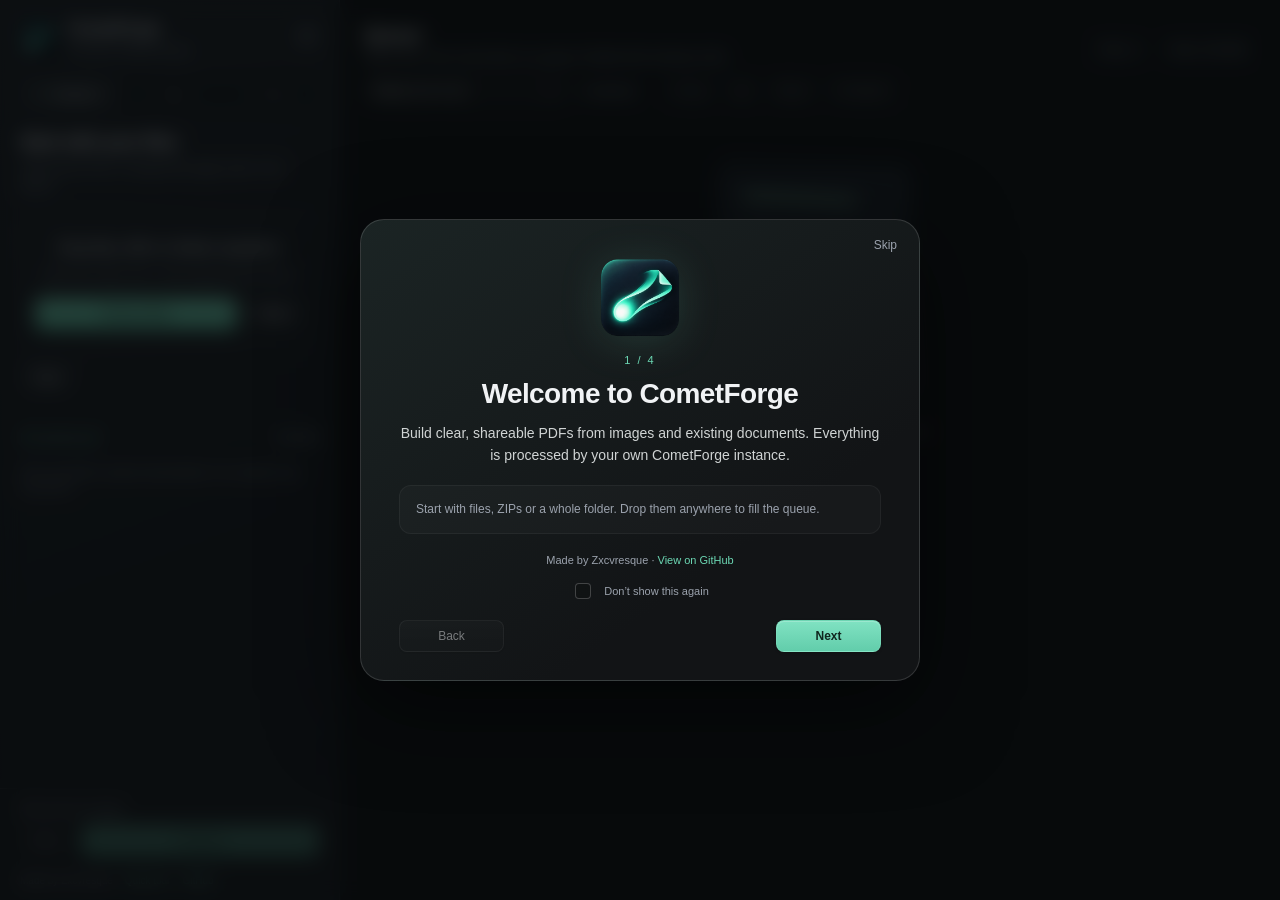
==== static/index.html @ ffb4d66e "Release CometForge 1.1.0 with guided workflow and HD comparison" ====
<!doctype html>
<html lang="en">
<head>
  <meta charset="utf-8" />
  <meta name="viewport" content="width=device-width,initial-scale=1" />
  <title>CometForge</title>
  <link rel="icon" type="image/png" sizes="32x32" href="/static/favicon-32.png?v=20261005-logo" />
  <link rel="shortcut icon" type="image/x-icon" href="/static/favicon.ico?v=20261005-logo" />
  <link rel="apple-touch-icon" href="/static/cometforge-logo.png?v=20261005-logo" />
  <link rel="stylesheet" href="/static/styles.css?v=20261005-guided" />
  <link rel="stylesheet" href="/static/guided-flow.css?v=20261005" />
</head>
<body>
  <div id="app" class="app">
    <aside id="sidebar" class="sidebar" aria-label="Build settings">
      <div class="sidebarTools"><button id="sidebarToggle" class="sidebarToggle" type="button" aria-controls="sidebarContent" aria-expanded="true" title="Collapse settings"><svg viewBox="0 0 24 24" fill="none" aria-hidden="true"><rect x="3" y="4" width="18" height="16" rx="3"/><path d="M9 4v16M6 9v6"/></svg><span class="visuallyHidden">Collapse settings</span></button></div>
      <div id="sidebarContent">
      <div class="brand">
        <img class="brandLogo" src="/static/cometforge-logo.png" alt="" width="42" height="42" />
        <div class="brandTitle">CometForge</div>
        <div class="brandSub">Your files. Refined locally.</div>
      </div>

      <nav id="flowSteps" class="flowSteps" aria-label="Export steps">
        <button type="button" data-step="1" aria-current="step" aria-controls="sourceStep"><span>1</span>Sources</button>
        <button type="button" data-step="2" aria-controls="exportStep"><span>2</span>Export</button>
        <button type="button" data-step="3" aria-controls="reviewStep"><span>3</span>Review</button>
      </nav>
      <div id="flowBody" class="flowBody">
      <section id="sourceStep" class="flowSection" aria-labelledby="sourceTitle">
        <h2 id="sourceTitle" class="flowTitle" tabindex="-1">Start with your files</h2>
        <p class="flowSubtitle">Add sources here. Arrange their page order in the queue.</p>

        <div id="drop" class="drop">
          <div class="dropTitle">Drop files, ZIPs or folders anywhere</div>
          <div class="dropSub">PDF, JPG, PNG, TIFF · ZIPs expand into the queue</div>
          <div class="importActions"><button id="pickBtn" class="btn primary" type="button">Choose files</button><button id="pickFolderBtn" class="btn" type="button">Folder</button></div>
          <input id="fileInput" class="fileInput" type="file" multiple
                 accept=".zip,.pdf,.jpg,.jpeg,.png,.tif,.tiff,application/zip,application/pdf,image/jpeg,image/png,image/tiff" />
          <input id="folderInput" class="fileInput" type="file" webkitdirectory multiple aria-label="Choose a folder" />
        </div>

        <div class="row">
          <button id="clearBtn" class="btn">Clear</button>
        </div>

        <div class="hint" id="hint"></div>
        <div class="sourceSummary"><span id="flowSourceCount">No sources yet</span><span id="flowSourceBytes">0 MB</span></div>
        <p class="fieldHelp">ZIPs and folders expand automatically. Your originals stay untouched.</p>
      </section>

      <section id="exportStep" class="flowSection" aria-labelledby="exportTitle" hidden>
        <h2 id="exportTitle" class="flowTitle" tabindex="-1">Shape your export</h2>
        <p class="flowSubtitle">Choose quality, size and page-based parts.</p>

        <label class="lbl" for="outName">Output name</label>
        <input id="outName" type="text" value="CometForge.pdf" />

        <div class="row2">
          <div>
            <label class="lbl" for="targetMb">Target per PDF <output id="targetMbValue" for="targetMb">20 MB</output></label>
            <input id="targetMb" type="range" value="20" step="0.1" min="1" max="200" aria-describedby="targetMbHelp" />
            <input id="targetMbNumber" class="targetNumber" type="number" value="20" step="0.1" min="1" max="200" aria-label="Target megabytes" />
            <div id="targetMbHelp" class="fieldHelp">Choose a size cap to see a quick estimated range for each output. Actual sizes appear after Forge.</div>
          </div>
          <div>
            <label class="lbl" for="compressMode">Compression</label>
            <select id="compressMode" data-popup-select>
              <option value="off">Off (build only)</option>
              <option value="lossless">Lossless optimize</option>
              <option value="targetfit" selected>Target-fit (quality first)</option>
            </select>
            <div id="compressionNote" class="fieldHelp compressionNote"></div>
          </div>
        </div>

        <div id="advancedOptions" class="exportExtras">
        <label class="chk splitToggle switchRow">
          <input id="splitEnabled" type="checkbox" />
          Split into page-based PDFs
        </label>
        <div id="splitOptions" class="splitOptions">
          <label class="lbl" for="splitCount">Number of PDFs</label>
          <input id="splitCount" type="number" value="5" min="1" max="100" step="1" />
          <div class="fieldHelp">Pages stay in order and are divided as evenly as possible. Target-fit seeks the highest quality below each size cap.</div>
        </div>

        <label class="chk switchRow">
          <input id="linearize" type="checkbox" />
          Fast web view (linearize)
        </label>
        <div class="fieldHelp">Applied after compression. Target-fit checks the final size against your cap.</div>
        </div>
      </section>

      <section id="reviewStep" class="flowSection" aria-labelledby="reviewTitle" hidden>
        <h2 id="reviewTitle" class="flowTitle" tabindex="-1">Ready when you are</h2>
        <p class="flowSubtitle">Review your settings, then let CometForge do the rest.</p>
        <dl id="flowReview" class="flowReview"></dl>
        <div id="estimateDetails" class="sizePreview"><div class="estimateHeading">Output estimates <span id="estimateSummary" class="estimateSummary">Add files</span></div>
          <div class="previewActions"><button id="previewSizeBtn" class="btn small" type="button">Refresh estimates</button></div>
          <div id="sizePreviewStatus" class="fieldHelp" role="status" aria-live="polite">Quick estimates update with your settings. Actual file sizes appear after Forge.</div>
          <div id="sizePreviewList" class="sizePreviewList" aria-label="Estimated output file sizes"></div>
        </div>
      </section>
      </div>

      <div class="flowBottom">
        <div id="flowSummary" class="flowSummary">Add sources to begin</div>
        <div class="flowActions">
          <button id="flowBack" class="btn" type="button" disabled>Back</button>
          <button id="flowNext" class="btn primary" type="button" disabled>Continue</button>
          <button id="forgeBtn" class="btn primary hidden" type="button">Forge</button>
        </div>

        <div id="progressWrap" class="progWrap hidden">
          <div id="partProgress" class="partProgress" role="status" aria-live="polite">Preparing export…</div>
          <div class="progRow">
            <div class="progLabel">Build</div>
            <div class="progTrack"><div id="buildBar" class="progBar build"></div></div>
          </div>
          <div class="progRow">
            <div class="progLabel">Compress</div>
            <div class="progTrack"><div id="compressBar" class="progBar compress"></div></div>
          </div>
        </div>

        <div class="hint" id="status" role="status" aria-live="polite"></div>
      </div>

      <footer class="aboutFooter"><span>Made by Zxcvresque</span><button id="replayTourBtn" class="textButton" type="button">Quick tour</button><a href="https://github.com/zxcvresque/CometForge" target="_blank" rel="noopener noreferrer">GitHub</a></footer>
      </div>
    </aside>

    <main class="main">
      <section id="queueView">
      <div class="topbar">
        <div>
          <div class="topTitle">Queue</div>
          <div class="topSub">Select files, then move them as a group. Double-click removes a file.</div>
        </div>
        <div class="totals">
          <div class="pill">Files: <span id="count">0</span></div>
          <div class="pill">Total: <span id="total">0.00 MB</span></div>
        </div>
      </div>

      <div class="queueActions" aria-label="Queue actions">
        <div class="sortControl"><label class="visuallyHidden" for="queueSort">Sort queue</label><select id="queueSort" data-popup-select aria-label="Sort queue"><option value="name">Name (1–9, A–Z)</option><option value="date-newest">Date modified (newest)</option><option value="date-oldest">Date modified (oldest)</option><option value="manual">Manual order</option></select></div>
        <span id="selectedCount" class="selectedCount" aria-live="polite">0 selected</span>
        <button id="moveTopBtn" class="btn small" type="button" title="Move selected files to top">To top</button>
        <button id="moveUpBtn" class="btn small" type="button" title="Move selected files up">Up</button>
        <button id="moveDownBtn" class="btn small" type="button" title="Move selected files down">Down</button>
        <button id="moveBottomBtn" class="btn small" type="button" title="Move selected files to bottom">To bottom</button>
      </div>
      <div id="list" class="list" aria-label="file list"></div>
      <div id="queueIllustration" class="queueIllustration" aria-hidden="true">
        <div class="quietDocument"><div class="documentLine title"></div><div class="documentLine"></div><div class="documentLine short"></div><div class="documentLine"></div><div class="documentLine short"></div><div class="documentLine"></div><div class="documentLine"></div><div class="documentLine short"></div></div>
        <p>Preview, compare and download after Forge.</p>
      </div>
      </section>

      <section id="resultsView" class="resultsView hidden" aria-labelledby="resultsTitle">
        <div class="topbar">
          <div>
            <div id="resultsTitle" class="topTitle">Output files</div>
            <div id="resultsSub" class="topSub">Select a PDF to preview it here.</div>
          </div>
          <div class="resultActions">
            <div class="viewerModeControl"><label class="visuallyHidden" for="viewerMode">Preview layout</label><select id="viewerMode" data-popup-select><option value="compare">Compare slider</option><option value="output">Output only</option></select></div>
            <button id="downloadAllBtn" class="btn primary small hidden" type="button">Download all</button>
            <button id="closeResultsBtn" class="btn small" type="button">Back to queue</button>
          </div>
        </div>
        <div id="resultsNotice" class="resultNotice" role="status" aria-live="polite"></div>
        <div class="resultsLayout">
          <div id="outputList" class="outputList" aria-label="Generated PDF files"></div>
          <div class="previewPane">
            <div id="previewEmpty" class="previewEmpty">Choose an output PDF to preview.</div>
            <div id="wipeView" class="wipeView hidden">
              <div class="wipeToolbar">
                <button id="comparePrev" class="btn small" type="button" aria-label="Previous comparison page">Previous</button>
                <span id="comparePage" class="comparePage">Page 1</span>
                <button id="compareNext" class="btn small" type="button" aria-label="Next comparison page">Next</button>
                <button id="compareZoomOut" class="btn small" type="button" aria-label="Zoom out">−</button>
                <button id="compareZoomIn" class="btn small" type="button" aria-label="Zoom in">+</button>
                <button id="compareFit" class="btn small" type="button">Fit</button>
                <div class="compareResolutionControl"><label class="visuallyHidden" for="compareResolution">Comparison resolution</label><select id="compareResolution" data-popup-select><option value="hd">HD (adaptive)</option><option value="standard">Standard (144 DPI)</option></select></div>
                <span id="compareSizes" class="compareSizes"></span>
              </div>
              <div id="compareStatus" class="compareStatus" role="status" aria-live="polite"></div>
              <div id="wipeStage" class="wipeStage">
                <div id="wipeCanvas" class="wipeCanvas">
                  <img id="wipeBefore" class="wipeImage" alt="Original page before compression" draggable="false" />
                  <img id="wipeAfter" class="wipeImage wipeAfter" alt="Same page after compression" draggable="false" />
                  <span class="wipeLabel wipeLabelBefore">Before</span><span class="wipeLabel wipeLabelAfter">After</span>
                  <div id="wipeHandle" class="wipeHandle" role="slider" tabindex="0" aria-label="Before and after comparison divider" aria-valuemin="0" aria-valuemax="100" aria-valuenow="50"><span aria-hidden="true">Ⅱ</span></div>
                </div>
              </div>
            </div>
            <div id="previewPair" class="previewPair hidden">
              <div id="beforePane" class="pdfViewPane">
                <div class="pdfViewLabel"><span>Before · same pages</span><span id="beforeSize"></span></div>
                <iframe id="beforeFrame" class="previewFrame" title="Original PDF pages before compression"></iframe>
              </div>
              <div class="pdfViewPane">
                <div class="pdfViewLabel"><span id="afterLabel">After · output</span><span id="afterSize"></span></div>
                <iframe id="previewFrame" class="previewFrame" title="Selected PDF output after compression"></iframe>
              </div>
            </div>
          </div>
        </div>
      </section>
    </main>
  </div>
  <div id="globalDropNotice" class="globalDropNotice hidden" aria-hidden="true"><span>Drop to add PDFs, images, ZIPs or folders</span></div>
  <div id="tourOverlay" class="tourOverlay hidden">
    <section id="tourDialog" class="tourDialog" role="dialog" aria-modal="true" aria-labelledby="tourTitle" aria-describedby="tourDescription" tabindex="-1">
      <button id="tourSkip" class="tourSkip textButton" type="button">Skip</button>
      <img class="tourLogo" src="/static/cometforge-logo.png" alt="" width="88" height="88" />
      <div id="tourStep" class="tourStep">1 / 4</div>
      <h1 id="tourTitle">Welcome to CometForge</h1>
      <p id="tourDescription"></p>
      <div id="tourTip" class="tourTip"></div>
      <div class="tourCredit">Made by Zxcvresque · <a href="https://github.com/zxcvresque/CometForge" target="_blank" rel="noopener noreferrer">View on GitHub</a></div>
      <label class="chk tourRemember"><input id="tourDontShow" type="checkbox" /> Don’t show this again</label>
      <div class="tourActions"><button id="tourBack" class="btn" type="button">Back</button><button id="tourNext" class="btn primary" type="button">Next</button></div>
    </section>
  </div>

  <script src="/static/app.js?v=20261005-guided"></script>
  <script src="/static/import.js"></script>
  <script src="/static/comparison.js?v=20261005-hd"></script>
  <script src="/static/size-preview.js?v=20261005-guided"></script>
  <script src="/static/guided-flow.js?v=20261005"></script>
  <script src="/static/celebration.js?v=20261005"></script>
  <script src="/static/tour.js?v=20261005-guided"></script>
</body>
</html>
---- static/styles.css ----
:root{
  --bg:#0D0D0D;
  --panel:#111111;
  --panel2:#141414;
  --card:#121212;
  --border:#222222;
  --border2:#2b2b2b;
  --text:#f2f2f2;
  --muted:#b8b8b8;

  --a:#6CD8B4; /* primary */
  --b:#ADD888;
  --c:#768AD8;
  --d:#CE79D9;
}

*{box-sizing:border-box}
body{
  margin:0;
  font-family: ui-sans-serif, system-ui, -apple-system, Segoe UI, Roboto, Arial;
  background: var(--bg);
  color: var(--text);
}

.app{
  display:grid;
  grid-template-columns: 360px 1fr;
  min-height:100vh;
}

.sidebar{
  padding:16px;
  border-right:1px solid var(--border);
  background: var(--panel);
  overflow:auto;
  position:sticky;
  top:0;
  height:100vh;
}
.sidebarTools{display:flex; justify-content:flex-end; margin-bottom:8px}
.sidebarToggle{display:grid; place-items:center; width:32px; height:32px; padding:6px; border:1px solid transparent; border-radius:8px; color:var(--muted); background:transparent; cursor:pointer}
.sidebarToggle:hover{background:#262626; color:var(--text)}
.sidebarToggle svg{width:20px; height:20px; stroke:currentColor; stroke-width:1.6}
.app.sidebarCollapsed{grid-template-columns:56px minmax(0,1fr)}
.sidebarCollapsed .sidebar{padding:12px}
.sidebarCollapsed .sidebarTools{justify-content:center}
.visuallyHidden{position:absolute; width:1px; height:1px; padding:0; margin:-1px; overflow:hidden; clip:rect(0,0,0,0); white-space:nowrap; border:0}
button,input{font:inherit}
button:focus-visible,input:focus-visible{outline:2px solid var(--c); outline-offset:2px}
.popupSelect{min-width:0; width:100%}
.popupTrigger{display:flex; align-items:center; justify-content:space-between; gap:8px; width:100%; min-height:38px; padding:10px; border:1px solid var(--border2); border-radius:12px; background:#0f0f0f; color:var(--text); text-align:left; font-size:13px; cursor:pointer}
.popupTrigger:hover{border-color:#484848}
.popupValue{overflow:hidden; text-overflow:ellipsis; white-space:nowrap}
.popupChevron{flex-shrink:0; font-size:18px; line-height:12px; color:var(--muted)}
.popupMenu{position:fixed; z-index:1000; display:flex; flex-direction:column; gap:3px; padding:6px; border:1px solid rgba(255,255,255,.18); border-radius:13px; background:rgba(42,42,44,.94); -webkit-backdrop-filter:blur(24px) saturate(160%); backdrop-filter:blur(24px) saturate(160%); box-shadow:0 12px 34px rgba(0,0,0,.42),inset 0 1px 0 rgba(255,255,255,.06); max-height:calc(100vh - 16px); overflow:auto}
.popupOption{display:flex; align-items:center; gap:8px; width:100%; min-height:34px; padding:6px 13px 6px 8px; border:0; border-radius:7px; background:transparent; color:#f5f5f5; text-align:left; white-space:nowrap; font-size:13px; cursor:pointer; transition:background 100ms ease}
.popupOption[aria-selected="true"]{background:#087fff; color:#fff; font-weight:600}
.popupOption:hover:not([aria-selected="true"]),.popupOption:focus:not([aria-selected="true"]){background:rgba(255,255,255,.1); color:#fff; outline:none}
.popupOption:focus-visible{outline:1px solid rgba(255,255,255,.38); outline-offset:-2px}
.popupCheck{width:16px; flex-shrink:0; opacity:0; font-size:16px; font-weight:600}
.popupOption[aria-selected="true"] .popupCheck{opacity:1}
.sortControl{width:205px; margin-right:4px}
.sortControl .popupTrigger{min-height:30px; padding:6px 9px; font-size:12px; border-radius:9px}
.sizePreview{margin-top:14px; padding-top:12px; border-top:1px solid var(--border2)}
.previewActions{display:flex; gap:8px; flex-wrap:wrap}
.sizePreviewList{display:grid; gap:6px; margin-top:8px}
.sizePreviewItem{display:grid; grid-template-columns:minmax(0,1fr) auto; gap:3px 10px; font-size:11px; line-height:1.4; padding:7px 8px; border-radius:7px; background:#0f0f0f}
.sizePreviewItem span:first-child{min-width:0; overflow:hidden; text-overflow:ellipsis; white-space:nowrap}
.sizePreviewItem span:nth-child(2){white-space:nowrap; color:var(--a)}
.sizePreviewItem small{grid-column:1 / -1; color:var(--muted); font-size:10px}
@media(prefers-reduced-motion:reduce){.progBar{transition:none}.progBar.active{animation:none}}

.brand{margin-bottom:16px; display:grid; grid-template-columns:42px minmax(0,1fr); column-gap:10px; align-items:center}
.brandLogo{width:42px; height:42px; object-fit:contain; grid-row:1 / 3}
.brandTitle{font-weight:900; font-size:18px; letter-spacing:0.2px}
.brandSub{color:var(--muted); font-size:12px; margin-top:4px}

.panel{
  background: var(--panel2);
  border:1px solid var(--border);
  border-radius:14px;
  padding:12px;
  margin-bottom:12px;
}

.panelTitle{
  font-weight:900;
  font-size:13px;
  margin-bottom:10px;
  color: var(--text);
}

.lbl{
  display:block;
  font-size:12px;
  color: var(--muted);
  margin:10px 0 6px;
}

.muted{ color: var(--muted); font-size: 11px; margin-left: 6px; }

.chk{
  display:flex;
  gap:10px;
  align-items:center;
  font-size:13px;
  margin-top:10px;
  user-select:none;
  color: var(--text);
}
.chk input{accent-color: var(--a);}

input[type="text"], input[type="number"], select{
  width:100%;
  padding:10px 10px;
  border-radius:12px;
  border:1px solid var(--border2);
  background: #0f0f0f;
  color: var(--text);
  outline:none;
}
input[type="range"]{
  width:100%;
  accent-color:var(--a);
  margin:8px 0 4px;
}
.targetNumber{ margin-top:4px; }
.fieldHelp{ color:var(--muted); font-size:11px; line-height:1.35; margin-top:5px; }
.lbl output{ float:right; color:var(--a); font-weight:800; }
.splitToggle{ margin-top:14px; }
.splitOptions{ margin-top:0; }
.splitOptions.disabled{ opacity:.48; }
.fileInput{ position:absolute; left:-9999px; width:1px; height:1px; opacity:0; }

.row{display:flex; gap:10px; margin-top:10px}
.row2{display:grid; grid-template-columns:minmax(0,1fr); gap:2px}

.btn{
  padding:10px 12px;
  border-radius:12px;
  border:1px solid var(--border2);
  background:#0f0f0f;
  color:var(--text);
  cursor:pointer;
}
.btn:hover{border-color: #3a3a3a}
.btn.primary{
  background: var(--a);
  border-color: rgba(0,0,0,0.25);
  color:#0b0b0b;
  font-weight:900;
}
.btn.primary:hover{filter: brightness(1.03)}
.btn.wide{width:100%; margin-top:12px}
.btn.small{ padding:7px 9px; font-size:12px; }
.btn:disabled{ opacity:.45; cursor:not-allowed; }

.hint{color:var(--muted); font-size:12px; margin-top:8px; line-height:1.35}

.drop{
  border: 1px dashed rgba(255,255,255,0.16);
  background: #0f0f0f;
  border-radius: 14px;
  padding: 12px;
  display: grid;
  gap: 8px;
}
.drop.dragover{
  border-color: rgba(108,216,180,0.75);
  box-shadow: 0 0 0 1px rgba(108,216,180,0.25) inset;
}
.dropTitle{ font-weight: 900; font-size: 13px; }
.dropSub{ color: var(--muted); font-size: 12px; }

.main{padding:16px; min-width:0}

.topbar{
  display:flex;
  justify-content:space-between;
  align-items:flex-end;
  margin-bottom:12px;
  gap:12px;
}
.topTitle{font-weight:900; font-size:16px}
.topSub{color:var(--muted); font-size:12px; margin-top:4px}

.totals{
  display:flex;
  gap:8px;
  flex-wrap:wrap;
  justify-content:flex-end;
}
.pill{
  font-size:12px;
  font-weight:800;
  padding:6px 10px;
  border-radius:999px;
  border: 1px solid rgba(118,138,216,0.35);
  color: var(--c);
}

.list{
  display:grid;
  gap:10px;
}
.queueActions{
  display:flex;
  align-items:center;
  gap:8px;
  flex-wrap:wrap;
  margin:0 0 10px;
}
.selectedCount{ color:var(--muted); font-size:12px; min-width:74px; }
.resultActions{ display:flex; gap:8px; flex-wrap:wrap; }
.viewerModeControl{width:160px}
.viewerModeControl .popupTrigger{min-height:30px; padding:6px 9px; font-size:12px; border-radius:9px}
.resultNotice{ color:var(--muted); font-size:13px; line-height:1.45; margin:0 0 12px; }
.resultNotice.warn{ color:#f1c76d; }
.resultsLayout{ display:grid; grid-template-columns:minmax(190px, 240px) minmax(0, 1fr); gap:12px; min-height:64vh; }
.outputList{ display:grid; align-content:start; gap:8px; max-height:72vh; overflow:auto; padding-right:3px; }
.outputFile{
  width:100%; display:grid; grid-template-columns:1fr auto; gap:8px; align-items:center;
  padding:10px; border:1px solid var(--border2); border-radius:12px;
  background:var(--card); color:var(--text); cursor:pointer;
}
.outputFile:hover,.outputFile.selected{ border-color:rgba(108,216,180,.7); }
.outputFile.selected{ box-shadow:0 0 0 1px rgba(108,216,180,.16) inset; }
.outputOpen{ min-width:0; text-align:left; border:0; padding:0; background:transparent; color:inherit; cursor:pointer; }
.outputOpen:focus-visible{ outline:2px solid var(--c); outline-offset:3px; border-radius:4px; }
.outputFileName{ font-weight:800; font-size:13px; overflow:hidden; text-overflow:ellipsis; white-space:nowrap; }
.outputFileSize{ color:var(--muted); font-size:12px; margin-top:3px; }
.outputDownload{ white-space:nowrap; }
.previewPane{ min-height:480px; border:1px solid var(--border2); border-radius:14px; background:#0a0a0a; overflow:hidden; }
.previewPair{display:grid; grid-template-columns:minmax(0,1fr) minmax(0,1fr); min-height:70vh; height:100%}
.previewPair.outputOnly{grid-template-columns:minmax(0,1fr)}
.pdfViewPane{min-width:0; display:flex; flex-direction:column}
.pdfViewPane + .pdfViewPane{border-left:1px solid var(--border2)}
.previewPair.outputOnly .pdfViewPane{border-left:0}
.pdfViewLabel{display:flex; justify-content:space-between; gap:8px; align-items:center; padding:10px 12px; font-size:12px; color:var(--muted); border-bottom:1px solid var(--border2); min-height:40px}
.pdfViewLabel span:last-child{color:var(--a); white-space:nowrap}
.previewFrame{ display:block; width:100%; height:100%; min-height:480px; border:0; background:#fff; }
.pdfViewPane .previewFrame{flex:1}
.partProgress{font-size:12px; color:var(--a); line-height:1.4; margin-bottom:2px}
.wipeToolbar{display:flex; gap:7px; align-items:center; flex-wrap:wrap; padding:10px; border-bottom:1px solid var(--border2)}
.comparePage{font-size:12px; color:var(--text); min-width:86px; text-align:center}
.compareSizes{font-size:11px; color:var(--a); margin-left:auto}
.compareStatus{padding:8px 12px; color:var(--muted); font-size:11px; line-height:1.4}
.wipeStage{height:65vh; min-height:420px; overflow:auto; background:#28282a; padding:12px}
.wipeCanvas{position:relative; margin:0 auto; width:100%; user-select:none; background:white}
.wipeImage{display:block; width:100%; height:auto; pointer-events:none}
.wipeAfter{position:absolute; inset:0; width:100%; height:100%; clip-path:inset(0 0 0 50%)}
.wipeHandle{position:absolute; z-index:3; top:0; bottom:0; left:50%; width:34px; transform:translateX(-50%); cursor:ew-resize; touch-action:none; outline:none}
.wipeHandle:before{content:""; display:block; position:absolute; top:0; bottom:0; left:16px; width:2px; background:var(--a); box-shadow:0 0 3px rgba(0,0,0,.65)}
.wipeHandle span{position:absolute; top:45%; left:0; width:34px; height:34px; display:grid; place-items:center; border-radius:50%; background:var(--a); color:#111; font-size:20px; box-shadow:0 1px 8px #0007}
.wipeHandle:focus-visible span{outline:2px solid var(--c); outline-offset:3px}
.wipeLabel{position:absolute; top:10px; z-index:2; padding:5px 8px; border-radius:6px; background:#141414c9; color:#fff; font-size:11px; pointer-events:none}
.wipeLabelBefore{left:10px}.wipeLabelAfter{right:10px}
.previewEmpty{ min-height:480px; display:grid; place-items:center; padding:22px; text-align:center; color:var(--muted); font-size:13px; }

.item{
  display:grid;
  grid-template-columns: 18px 24px 44px 1fr auto;
  gap:10px;
  align-items:center;
  padding:10px;
  border-radius:14px;
  border: 1px solid var(--border2);
  background: var(--card);
}
.item.dragging{ opacity: 0.65; border-color: rgba(108,216,180,0.75); }
.item.selected{ border-color:rgba(108,216,180,.6); box-shadow:0 0 0 1px rgba(108,216,180,.12) inset; }
.item.dropBefore{ box-shadow:0 -3px 0 var(--a); }
.item.dropAfter{ box-shadow:0 3px 0 var(--a); }
.item:focus-visible{ outline:2px solid var(--c); outline-offset:2px; }
.selectItem{ width:16px; height:16px; margin:0; accent-color:var(--a); cursor:pointer; }
.handle{
  width: 24px;
  height: 24px;
  border-radius: 10px;
  border: 1px solid rgba(255,255,255,0.12);
  display:grid;
  place-items:center;
  color: rgba(255,255,255,0.55);
  cursor:grab;
  user-select:none;
}
.thumb{
  width:44px; height:44px;
  border-radius: 12px;
  border: 1px solid rgba(255,255,255,0.08);
  background: #0b0b0b;
  object-fit: cover;
}
.meta{
  overflow:hidden;
}
.name{
  font-weight:900;
  font-size:13px;
  white-space:nowrap;
  overflow:hidden;
  text-overflow:ellipsis;
}
.sub{
  margin-top:2px;
  font-size:12px;
  color: var(--muted);
  display:flex;
  gap:10px;
  flex-wrap:wrap;
}
.badge{
  font-size:11px;
  font-weight:900;
  padding:2px 8px;
  border-radius:999px;
  border:1px solid rgba(108,216,180,0.35);
  color: var(--a);
}
.badge.pdf{
  border-color: rgba(206,121,217,0.55);
  color: var(--d);
}
.remove{
  border: 1px solid rgba(206,121,217,0.55);
  color: var(--d);
  background: transparent;
  border-radius: 12px;
  padding: 8px 10px;
  font-weight: 900;
  cursor:pointer;
}
.remove:hover{ border-color: rgba(206,121,217,0.95); }

.hidden { display: none !important; }

.progWrap{
  margin-top: 10px;
  display: grid;
  gap: 8px;
}
.progRow{
  display: grid;
  grid-template-columns: 64px 1fr;
  align-items: center;
  gap: 10px;
}
.progLabel{
  font-size: 11px;
  opacity: 0.8;
  letter-spacing: 0.2px;
}
.progTrack{
  height: 4px;
  border-radius: 999px;
  overflow: hidden;
  background: rgba(255,255,255,0.06);
}
.progBar{
  height: 100%;
  width: 0%;
  border-radius: 999px;
  transition: width 180ms ease;
  background-size: 200% 100%;
}
.progBar.build{
  background-image: linear-gradient(90deg, #6CD8B4, #ADD888, #6CD8B4);
}
.progBar.compress{
  background-image: linear-gradient(90deg, #768AD8, #CE79D9, #768AD8);
}
.progBar.active{
  animation: cometShimmer 0.9s linear infinite;
}
@keyframes cometShimmer{
  0%   { background-position: 0% 50%; }
  100% { background-position: 200% 50%; }
}

.foot ul{ margin: 8px 0 0 18px; padding: 0; }
.foot li{ margin: 6px 0; }

.tinyNote{ color: var(--muted); font-size: 12px; line-height: 1.45; }

/* Compact settings leave the queue and comparison room to breathe. */
.sidebar{padding:12px}
.sidebarTools{position:absolute; top:10px; right:10px; margin:0}
.brand{padding-right:30px; margin:2px 0 12px}
.brandSub{font-size:10px; line-height:1.3}
.panel{padding:10px; margin-bottom:8px}
.panelTitle{margin-bottom:7px}
.lbl{margin:7px 0 4px}
.sidebar input[type="text"],.sidebar input[type="number"]{padding:7px 9px; font-size:13px; border-radius:9px}
.sidebar .popupTrigger{padding:7px 9px; min-height:34px; border-radius:9px}
.sidebar .btn{padding:8px 10px; font-size:12px}
.sidebar .btn.small{padding:6px 8px; font-size:11px}
.sidebar .btn.wide{margin-top:9px}
.drop{padding:10px; gap:6px}
.dropTitle{font-size:12px}.dropSub{font-size:10px; line-height:1.4}
.importActions{display:flex; gap:7px}.importActions #pickBtn{flex:1}
.row{margin-top:7px}.hint:empty{display:none}
.fieldHelp{font-size:10px; margin-top:4px}
.compressionNote{line-height:1.4}
.compactDetails{margin-top:10px; border-top:1px solid var(--border2); padding-top:8px}
.compactDetails summary{cursor:pointer; font-size:12px; color:var(--text); line-height:1.4; user-select:none}
.compactDetails summary:focus-visible{outline:2px solid var(--c); outline-offset:3px; border-radius:4px}
.compactDetails[open] summary{margin-bottom:8px}
.sizePreview{margin-top:9px; padding-top:8px}
.estimateSummary{font-size:10px; color:var(--a); float:right}
.sidebar .chk{font-size:12px; margin-top:8px; line-height:1.4}
.aboutFooter{display:flex; gap:10px; align-items:center; flex-wrap:wrap; padding:8px 3px; font-size:10px; color:var(--muted)}
.aboutFooter a,.tourCredit a{color:var(--a); text-decoration:none}
.aboutFooter a:hover,.tourCredit a:hover{text-decoration:underline}
.textButton{padding:0; border:0; background:transparent; color:var(--a); font:inherit; cursor:pointer}
.textButton:hover{text-decoration:underline}
.globalDropNotice{position:fixed; inset:12px; z-index:1500; border:2px dashed var(--a); border-radius:18px; background:#0d1916ba; display:grid; place-items:center; pointer-events:none}
.globalDropNotice span{padding:16px 22px; background:#12211c; border:1px solid var(--a); border-radius:12px; font-size:18px; font-weight:700; color:var(--a); text-align:center}
.globalDragging iframe{pointer-events:none}
.tourOpen{overflow:hidden}
.tourOverlay{position:fixed; inset:0; z-index:2000; display:grid; place-items:center; padding:20px; background:#050809b8; -webkit-backdrop-filter:blur(10px); backdrop-filter:blur(10px)}
.tourDialog{position:relative; width:min(100%,560px); max-height:calc(100vh - 40px); overflow:auto; padding:34px 38px 28px; text-align:center; border:1px solid #ffffff24; border-radius:24px; background:linear-gradient(145deg,#1b2424,#121416 70%); box-shadow:0 25px 90px #0009}
.tourDialog:focus{outline:none}
.tourSkip{position:absolute; top:18px; right:22px; color:var(--muted); font-size:12px}
.tourLogo{display:block; margin:0 auto 10px; width:88px; height:88px; object-fit:contain; filter:drop-shadow(0 5px 20px #6cd8b426)}
.tourStep{font-size:11px; color:var(--a); letter-spacing:2px; margin:12px 0}
.tourDialog h1{font-size:28px; font-weight:750; margin:0 0 12px; letter-spacing:-.6px}
.tourDialog p{font-size:14px; color:#d0d4d4; line-height:1.6; margin:0 0 18px}
.tourTip{font-size:12px; line-height:1.6; padding:14px 16px; background:#ffffff06; border:1px solid #ffffff0c; border-radius:12px; color:var(--muted); text-align:left}
.tourCredit{font-size:11px; color:var(--muted); margin:20px 0 14px}
.tourRemember{justify-content:center; font-size:11px; color:var(--muted); margin-bottom:18px}
.tourActions{display:flex; justify-content:space-between; gap:12px}
.tourActions .btn{min-width:105px}

@media (max-width: 760px){
  .app{ grid-template-columns:1fr; }
  .sidebar{ border-right:0; border-bottom:1px solid var(--border); }
  .sidebar{position:relative; height:auto}
  .app.sidebarCollapsed{grid-template-columns:48px minmax(0,1fr)}
  .sidebarCollapsed .sidebar{padding:8px; border-right:1px solid var(--border); border-bottom:0}
  .main{ padding:12px; }
  .topbar{ align-items:flex-start; flex-direction:column; }
  .totals{ justify-content:flex-start; }
  .resultsLayout{ grid-template-columns:1fr; min-height:0; }
  .outputList{ max-height:250px; }
  .previewPane,.previewFrame,.previewEmpty{ min-height:55vh; }
  .previewPair{grid-template-columns:minmax(0,1fr)}
  .pdfViewPane + .pdfViewPane{border-left:0; border-top:1px solid var(--border2)}
  .sidebarCollapsed .sidebar{height:100vh; position:sticky}
  .tourDialog{padding:30px 22px 22px}.tourDialog h1{font-size:24px}
}
---- static/guided-flow.css ----
/* Consistent macOS-inspired controls, independent of the host platform. */
:root{color-scheme:dark;--bg:#111315;--panel:#1b1e22;--panel2:#22252a;--card:#1a1d21;--border:#ffffff0c;--border2:#ffffff18;--muted:#9ba2ad;--text:#f1f3f5}
body{font-family:-apple-system,BlinkMacSystemFont,"SF Pro Text","Segoe UI",sans-serif;font-size:13px;-webkit-font-smoothing:antialiased}
[hidden]{display:none!important}
*{scrollbar-width:thin;scrollbar-color:#ffffff35 transparent}
::-webkit-scrollbar{width:9px;height:9px}::-webkit-scrollbar-track{background:transparent}::-webkit-scrollbar-thumb{background:#ffffff30;border:2px solid transparent;background-clip:padding-box;border-radius:12px}::-webkit-scrollbar-thumb:hover{background-color:#ffffff55}
.app{grid-template-columns:340px minmax(0,1fr)}
.sidebar{padding:0;overflow:hidden;background:linear-gradient(160deg,#21252a,#181b1f);height:100dvh}
#sidebarContent{height:100%;min-height:0;display:flex;flex-direction:column}
.sidebarTools{top:19px;right:16px;z-index:2}
.brand{margin:0;padding:20px 50px 18px 20px;flex-shrink:0;grid-template-columns:38px minmax(0,1fr)}
.brandLogo{width:38px;height:38px}.brandTitle{font-size:16px;font-weight:650;letter-spacing:-.3px}.brandSub{font-size:11px;font-weight:400;white-space:nowrap}
.flowSteps{display:flex;gap:3px;padding:3px;margin:0 18px 14px;border:1px solid #ffffff12;border-radius:10px;background:#0002;flex-shrink:0}
.flowSteps button{display:flex;align-items:center;justify-content:center;gap:6px;flex:1;border:0;background:transparent;color:var(--muted);font:inherit;font-size:11px;padding:8px 5px;border-radius:7px;cursor:pointer}
.flowSteps button span{font-variant-numeric:tabular-nums;opacity:.65}
.flowSteps button[aria-current=step]{background:#ffffff12;color:var(--text);box-shadow:0 1px 3px #0003}
.flowSteps button[aria-current=step] span{color:var(--a);opacity:1}
.flowSteps button:disabled{cursor:default;opacity:.45}
.flowBody{overflow:auto;flex:1;min-height:0;overscroll-behavior:contain;padding:0 20px 18px}
.flowTitle{font-size:18px;font-weight:600;letter-spacing:-.45px;margin:6px 0 6px;outline:none}
.flowSubtitle{font-size:12px;color:var(--muted);line-height:1.5;margin:0 0 18px}
.flowSection .lbl{font-size:11px;margin:14px 0 7px}
.flowSection .fieldHelp{font-size:11px;line-height:1.5;margin-top:7px}
.flowSection .drop{padding:24px 14px;text-align:center;background:#ffffff03;border-radius:13px;gap:10px}
.dropTitle{font-size:13px;font-weight:600;line-height:1.5}.dropSub{font-size:11px}
.importActions{margin-top:5px}.sourceSummary{display:flex;justify-content:space-between;gap:10px;margin-top:24px;padding:12px 0;border-top:1px solid var(--border2);color:var(--muted);font-size:12px}
.sourceSummary span:first-child{color:var(--a)}
.flowBottom{flex-shrink:0;padding:14px 20px 8px;border-top:1px solid var(--border2);background:#1b1e22}
.flowSummary{font-size:11px;color:var(--muted);font-variant-numeric:tabular-nums;margin-bottom:10px}
.flowActions{display:flex;gap:8px}.flowActions .primary{flex:1}.flowBottom .hint{font-size:11px;line-height:1.5;margin:8px 0 0;max-height:70px;overflow:auto}
.aboutFooter{flex-shrink:0;padding:10px 20px 14px;background:#1b1e22;font-size:10px;gap:12px}
.btn,.sidebar .btn{border-radius:8px;padding:8px 12px;font-size:12px;font-weight:500;background:linear-gradient(#ffffff0b,#ffffff05);border-color:#ffffff1e;box-shadow:0 1px 2px #0002;transition:background .14s,box-shadow .14s}
.btn:hover{background:#ffffff12;border-color:#ffffff30}.btn.primary{background:linear-gradient(#80e2c2,#62cdab);color:#10251e;font-weight:650;border-color:#a1efd030;box-shadow:inset 0 1px #ffffff35,0 1px 3px #0003}.btn.primary:hover{background:linear-gradient(#8ee9cb,#72dbb9)}
button:disabled{opacity:.45;cursor:default!important;filter:none!important}
button:focus-visible,input:focus-visible,a:focus-visible{outline:3px solid #0a84ff99;outline-offset:2px}
input[type=text],input[type=number],.sidebar input[type=text],.sidebar input[type=number]{padding:8px 10px;border-radius:8px;background:#0003;border:1px solid #ffffff1a;color:var(--text);font-size:13px;box-shadow:inset 0 1px 2px #0002}
input:disabled{opacity:.45}
input[type=number]{appearance:textfield;-moz-appearance:textfield}input::-webkit-inner-spin-button,input::-webkit-outer-spin-button{-webkit-appearance:none;margin:0}
.targetNumber{width:86px!important;margin:3px 0 0}.lbl output{font-weight:600;font-variant-numeric:tabular-nums}
input[type=range]{appearance:none;-webkit-appearance:none;height:22px;background:transparent;margin:5px 0 3px;cursor:pointer;--range-fill:10%}
input[type=range]::-webkit-slider-runnable-track{height:4px;border-radius:99px;background:linear-gradient(to right,var(--a) 0 var(--range-fill),#ffffff25 var(--range-fill) 100%);box-shadow:inset 0 1px 1px #0002}
input[type=range]::-webkit-slider-thumb{appearance:none;-webkit-appearance:none;width:17px;height:17px;border-radius:50%;background:linear-gradient(#fff,#e2e5e8);margin-top:-6.5px;box-shadow:0 1px 4px #0006;border:1px solid #fff7}
input[type=range]::-moz-range-track{height:4px;background:#ffffff25;border-radius:99px}input[type=range]::-moz-range-progress{height:4px;background:var(--a);border-radius:99px}input[type=range]::-moz-range-thumb{width:17px;height:17px;border:0;border-radius:50%;background:linear-gradient(#fff,#e2e5e8);box-shadow:0 1px 4px #0006}
.popupTrigger,.sidebar .popupTrigger{border-radius:8px;background:linear-gradient(#ffffff0b,#ffffff04);border-color:#ffffff1b;padding:8px 10px;min-height:35px;box-shadow:0 1px 2px #0002}
.popupChevron{width:14px;height:14px;display:flex;align-items:center}.popupChevron svg{width:12px;height:12px;stroke:currentColor;stroke-width:1.6;fill:none}
.popupMenu{background:#2a2c30eF;border-radius:11px;box-shadow:0 12px 38px #0006,inset 0 1px #ffffff10;padding:5px;gap:3px}
.popupOption{font-size:13px;min-height:31px;border-radius:6px}.popupOption[aria-selected=true]{background:#0a84ff;font-weight:500}
.exportExtras{border-top:1px solid var(--border2);margin-top:18px;padding-top:8px}.sidebar .switchRow{flex-direction:row-reverse;justify-content:space-between;font-size:12px;margin-top:13px;line-height:1.5}
.switchRow input{appearance:none;-webkit-appearance:none;flex-shrink:0;width:30px;height:18px;border-radius:99px;background:#ffffff28;position:relative;margin:0;border:1px solid #ffffff0b;cursor:pointer;transition:background .18s}
.switchRow input::before{content:"";position:absolute;top:1px;left:1px;width:14px;height:14px;border-radius:50%;background:#fff;box-shadow:0 1px 3px #0004;transition:transform .18s}.switchRow input:checked{background:#0a84ff}.switchRow input:checked::before{transform:translateX(12px)}
.selectItem,.tourRemember input{appearance:none;-webkit-appearance:none;width:16px;height:16px;border-radius:4px;background:#0002;border:1px solid #ffffff35;display:grid;place-items:center;flex-shrink:0}.selectItem:checked,.tourRemember input:checked{background:#0a84ff;border-color:#0a84ff}.selectItem:checked::before,.tourRemember input:checked::before{content:"";width:7px;height:4px;border-left:2px solid white;border-bottom:2px solid white;transform:rotate(-45deg) translateY(-1px)}
.flowReview{display:grid;grid-template-columns:90px minmax(0,1fr);margin:14px 0 20px;font-size:12px;line-height:1.5}.flowReview dt,.flowReview dd{padding:10px 0;border-bottom:1px solid var(--border2);margin:0}.flowReview dt{color:var(--muted)}.flowReview dd{text-align:right;overflow-wrap:anywhere}
.estimateHeading{font-size:12px;font-weight:600;display:flex;align-items:center;justify-content:space-between;gap:8px;margin-bottom:12px}.estimateSummary{float:none;font-weight:400;font-size:11px}.sizePreviewItem{padding:10px;background:#ffffff05;font-size:11px}.sizePreviewItem small{font-size:10px}.sizePreview{border-top:0;padding-top:0}.previewActions{margin-bottom:8px}
.main{padding:24px}.topTitle{font-size:19px;font-weight:600;letter-spacing:-.35px}.topSub{font-size:12px}.pill{font-weight:500;border-color:#ffffff15;color:var(--muted)}.name,.outputFileName{font-weight:600}.item,.outputFile{border-radius:11px;background:#ffffff03}.item.selected,.outputFile.selected{background:#6cd8b408}.remove{color:#a4acb7;border-color:#ffffff18;border-radius:7px;font-weight:500;padding:6px 9px}.remove:hover{color:#ff8585;border-color:#ff85854d}.handle{border:0;border-radius:5px;background:transparent}.resultActions{align-items:center}
.queueIllustration{text-align:center;padding:48px 12px 20px;color:var(--muted)}.queueIllustration p{font-size:12px;margin-top:30px}
.quietDocument{position:relative;width:190px;height:230px;max-width:65%;margin:auto;border:1px solid #363c46;border-radius:9px;background:#191d22;padding:30px 22px;transform:rotate(3deg)}
.quietDocument::before{content:"";position:absolute;inset:5px -7px -8px 7px;border:1px solid #343b44;background:#20252c;border-radius:9px;transform:rotate(-6deg);z-index:-1}.documentLine{height:5px;background:#414852;border-radius:8px;margin:12px 0}.documentLine.short{width:65%}.documentLine.title{background:#5c826f;height:8px;width:80%;margin:0 0 25px}
.wipeHandle::before{background:#fff}.wipeHandle span{background:#292c30c9;color:#fff;border:2px solid white;font-size:15px;font-weight:600;backdrop-filter:blur(10px)}
.compareResolutionControl{width:155px}.compareResolutionControl .popupTrigger{min-height:30px;padding:6px 8px;font-size:11px}
.app.sidebarCollapsed{grid-template-columns:56px minmax(0,1fr)}.sidebarCollapsed .sidebar{padding:12px}.sidebarCollapsed .sidebarTools{top:15px;right:11px}
.cometCelebration{position:fixed;inset:0;pointer-events:none;z-index:1800;opacity:1;transition:opacity .25s}.cometCelebration canvas{display:block;width:100%;height:100%}.cometCelebration.leaving{opacity:0}.cometSuccess{position:absolute;left:50%;top:16%;transform:translateX(-50%);padding:12px 20px;border:1px solid #a2edd233;border-radius:99px;color:#c0f5e0;background:#172a24d9;box-shadow:0 6px 32px #0004;backdrop-filter:blur(16px);font-size:13px;white-space:nowrap}
@media(max-width:760px){.app{grid-template-columns:1fr}.sidebar{position:relative;height:min(680px,90dvh);min-height:420px;border-right:0;border-bottom:1px solid var(--border2)}.main{padding:16px}.app.sidebarCollapsed{grid-template-columns:48px minmax(0,1fr)}.sidebarCollapsed .sidebar{height:100dvh;min-height:0}.flowBody{padding-bottom:14px}.queueIllustration{padding-top:35px}.quietDocument{width:145px;height:185px;padding:22px 18px}.documentLine{margin:9px 0}.cometSuccess{top:12%;max-width:90%;font-size:12px}}
@media(max-height:580px) and (min-width:761px){.brand{padding-top:12px;padding-bottom:10px}.flowSteps{margin-bottom:7px}.flowBottom{padding-top:8px}.aboutFooter{padding-top:6px;padding-bottom:8px}.flowSubtitle{margin-bottom:12px}}
@media(prefers-reduced-motion:reduce){*,*::before,*::after{scroll-behavior:auto!important}.btn,.switchRow input,.switchRow input::before,.cometCelebration{transition:none}}
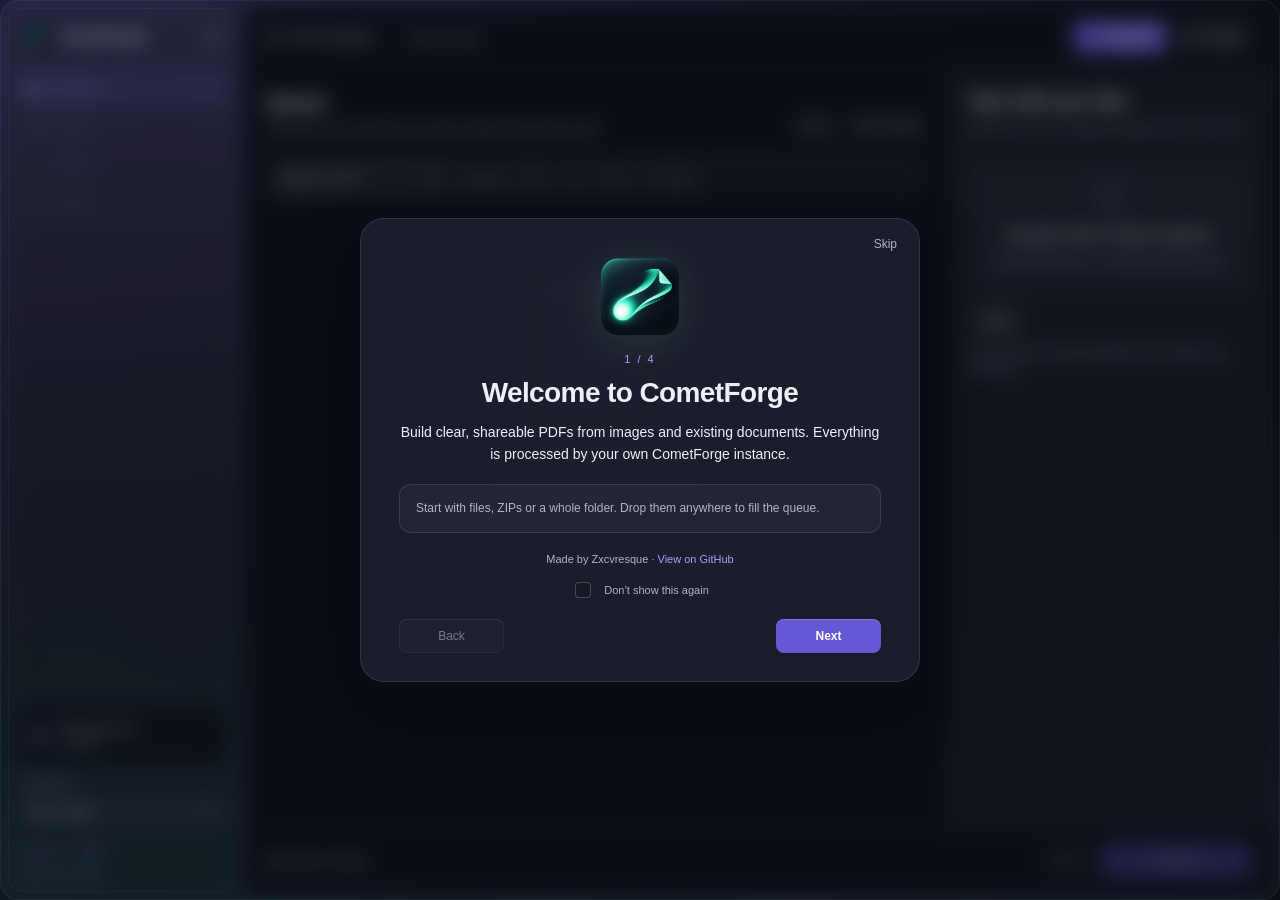
==== commit 7c4d0100: "Add PDF layout controls, Prism glass themes and shared motion" ====
--- a/static/index.html
+++ b/static/index.html
@@ -3,136 +3,48 @@
 <head>
   <meta charset="utf-8" />
   <meta name="viewport" content="width=device-width,initial-scale=1" />
+  <script src="/static/themes.js?v=20261126"></script>
   <title>CometForge</title>
   <link rel="icon" type="image/png" sizes="32x32" href="/static/favicon-32.png?v=20261005-logo" />
   <link rel="shortcut icon" type="image/x-icon" href="/static/favicon.ico?v=20261005-logo" />
   <link rel="apple-touch-icon" href="/static/cometforge-logo.png?v=20261005-logo" />
-  <link rel="stylesheet" href="/static/styles.css?v=20261005-guided" />
-  <link rel="stylesheet" href="/static/guided-flow.css?v=20261005" />
+  <link rel="stylesheet" href="/static/styles.css?v=20261126-layout" />
+  <link rel="stylesheet" href="/static/guided-flow.css?v=20261126" />
+  <link rel="stylesheet" href="/static/themes.css?v=20261126-prism-nav" />
+  <link rel="stylesheet" href="/static/prism-shell.css?v=20261126" />
+  <link rel="stylesheet" href="/static/motion.css?v=20261126" />
 </head>
 <body>
   <div id="app" class="app">
-    <aside id="sidebar" class="sidebar" aria-label="Build settings">
-      <div class="sidebarTools"><button id="sidebarToggle" class="sidebarToggle" type="button" aria-controls="sidebarContent" aria-expanded="true" title="Collapse settings"><svg viewBox="0 0 24 24" fill="none" aria-hidden="true"><rect x="3" y="4" width="18" height="16" rx="3"/><path d="M9 4v16M6 9v6"/></svg><span class="visuallyHidden">Collapse settings</span></button></div>
+    <aside id="sidebar" class="sidebar" aria-label="CometForge navigation">
+      <div class="sidebarTools"><button id="sidebarToggle" class="sidebarToggle" type="button" aria-controls="sidebarContent" aria-expanded="true" title="Collapse navigation"><svg viewBox="0 0 24 24" fill="none" aria-hidden="true"><rect x="3" y="4" width="18" height="16" rx="3"/><path d="M9 4v16M6 9v6"/></svg><span class="visuallyHidden">Collapse navigation</span></button></div>
       <div id="sidebarContent">
       <div class="brand">
         <img class="brandLogo" src="/static/cometforge-logo.png" alt="" width="42" height="42" />
         <div class="brandTitle">CometForge</div>
-        <div class="brandSub">Your files. Refined locally.</div>
-      </div>
-
-      <nav id="flowSteps" class="flowSteps" aria-label="Export steps">
-        <button type="button" data-step="1" aria-current="step" aria-controls="sourceStep"><span>1</span>Sources</button>
-        <button type="button" data-step="2" aria-controls="exportStep"><span>2</span>Export</button>
-        <button type="button" data-step="3" aria-controls="reviewStep"><span>3</span>Review</button>
+
+      </div>
+
+      <nav id="flowSteps" class="flowSteps" aria-label="PDF workflow">
+        <button type="button" data-step="1" aria-current="step" aria-controls="sourceStep"><svg viewBox="0 0 24 24" fill="none" aria-hidden="true"><rect x="4" y="3" width="13" height="16" rx="2"/><path d="M8 7h5M8 11h5M8 15h3M17 7h3v14H7v-2"/></svg><span class="navLabel">Sources</span><span class="navStep">1</span></button>
+        <button type="button" data-step="2" aria-controls="layoutStep"><svg viewBox="0 0 24 24" fill="none" aria-hidden="true"><rect x="3" y="3" width="18" height="18" rx="3"/><path d="M3 9h18M14 9v12"/></svg><span class="navLabel">Layout</span><span class="navStep">2</span></button>
+        <button type="button" data-step="3" aria-controls="exportStep"><svg viewBox="0 0 24 24" fill="none" aria-hidden="true"><path d="M12 16V3m-4 4 4-4 4 4M5 14v6h14v-6"/></svg><span class="navLabel">Export</span><span class="navStep">3</span></button>
+        <button type="button" data-step="4" aria-controls="reviewStep"><svg viewBox="0 0 24 24" fill="none" aria-hidden="true"><path d="M14 3H5v18h14V8zM14 3v5h5M8 14l3 3 5-6"/></svg><span class="navLabel">Review</span><span class="navStep">4</span></button>
       </nav>
-      <div id="flowBody" class="flowBody">
-      <section id="sourceStep" class="flowSection" aria-labelledby="sourceTitle">
-        <h2 id="sourceTitle" class="flowTitle" tabindex="-1">Start with your files</h2>
-        <p class="flowSubtitle">Add sources here. Arrange their page order in the queue.</p>
-
-        <div id="drop" class="drop">
-          <div class="dropTitle">Drop files, ZIPs or folders anywhere</div>
-          <div class="dropSub">PDF, JPG, PNG, TIFF · ZIPs expand into the queue</div>
-          <div class="importActions"><button id="pickBtn" class="btn primary" type="button">Choose files</button><button id="pickFolderBtn" class="btn" type="button">Folder</button></div>
-          <input id="fileInput" class="fileInput" type="file" multiple
-                 accept=".zip,.pdf,.jpg,.jpeg,.png,.tif,.tiff,application/zip,application/pdf,image/jpeg,image/png,image/tiff" />
-          <input id="folderInput" class="fileInput" type="file" webkitdirectory multiple aria-label="Choose a folder" />
-        </div>
-
-        <div class="row">
-          <button id="clearBtn" class="btn">Clear</button>
-        </div>
-
-        <div class="hint" id="hint"></div>
-        <div class="sourceSummary"><span id="flowSourceCount">No sources yet</span><span id="flowSourceBytes">0 MB</span></div>
-        <p class="fieldHelp">ZIPs and folders expand automatically. Your originals stay untouched.</p>
-      </section>
-
-      <section id="exportStep" class="flowSection" aria-labelledby="exportTitle" hidden>
-        <h2 id="exportTitle" class="flowTitle" tabindex="-1">Shape your export</h2>
-        <p class="flowSubtitle">Choose quality, size and page-based parts.</p>
-
-        <label class="lbl" for="outName">Output name</label>
-        <input id="outName" type="text" value="CometForge.pdf" />
-
-        <div class="row2">
-          <div>
-            <label class="lbl" for="targetMb">Target per PDF <output id="targetMbValue" for="targetMb">20 MB</output></label>
-            <input id="targetMb" type="range" value="20" step="0.1" min="1" max="200" aria-describedby="targetMbHelp" />
-            <input id="targetMbNumber" class="targetNumber" type="number" value="20" step="0.1" min="1" max="200" aria-label="Target megabytes" />
-            <div id="targetMbHelp" class="fieldHelp">Choose a size cap to see a quick estimated range for each output. Actual sizes appear after Forge.</div>
-          </div>
-          <div>
-            <label class="lbl" for="compressMode">Compression</label>
-            <select id="compressMode" data-popup-select>
-              <option value="off">Off (build only)</option>
-              <option value="lossless">Lossless optimize</option>
-              <option value="targetfit" selected>Target-fit (quality first)</option>
-            </select>
-            <div id="compressionNote" class="fieldHelp compressionNote"></div>
-          </div>
-        </div>
-
-        <div id="advancedOptions" class="exportExtras">
-        <label class="chk splitToggle switchRow">
-          <input id="splitEnabled" type="checkbox" />
-          Split into page-based PDFs
-        </label>
-        <div id="splitOptions" class="splitOptions">
-          <label class="lbl" for="splitCount">Number of PDFs</label>
-          <input id="splitCount" type="number" value="5" min="1" max="100" step="1" />
-          <div class="fieldHelp">Pages stay in order and are divided as evenly as possible. Target-fit seeks the highest quality below each size cap.</div>
-        </div>
-
-        <label class="chk switchRow">
-          <input id="linearize" type="checkbox" />
-          Fast web view (linearize)
-        </label>
-        <div class="fieldHelp">Applied after compression. Target-fit checks the final size against your cap.</div>
-        </div>
-      </section>
-
-      <section id="reviewStep" class="flowSection" aria-labelledby="reviewTitle" hidden>
-        <h2 id="reviewTitle" class="flowTitle" tabindex="-1">Ready when you are</h2>
-        <p class="flowSubtitle">Review your settings, then let CometForge do the rest.</p>
-        <dl id="flowReview" class="flowReview"></dl>
-        <div id="estimateDetails" class="sizePreview"><div class="estimateHeading">Output estimates <span id="estimateSummary" class="estimateSummary">Add files</span></div>
-          <div class="previewActions"><button id="previewSizeBtn" class="btn small" type="button">Refresh estimates</button></div>
-          <div id="sizePreviewStatus" class="fieldHelp" role="status" aria-live="polite">Quick estimates update with your settings. Actual file sizes appear after Forge.</div>
-          <div id="sizePreviewList" class="sizePreviewList" aria-label="Estimated output file sizes"></div>
-        </div>
-      </section>
-      </div>
-
-      <div class="flowBottom">
-        <div id="flowSummary" class="flowSummary">Add sources to begin</div>
-        <div class="flowActions">
-          <button id="flowBack" class="btn" type="button" disabled>Back</button>
-          <button id="flowNext" class="btn primary" type="button" disabled>Continue</button>
-          <button id="forgeBtn" class="btn primary hidden" type="button">Forge</button>
-        </div>
-
-        <div id="progressWrap" class="progWrap hidden">
-          <div id="partProgress" class="partProgress" role="status" aria-live="polite">Preparing export…</div>
-          <div class="progRow">
-            <div class="progLabel">Build</div>
-            <div class="progTrack"><div id="buildBar" class="progBar build"></div></div>
-          </div>
-          <div class="progRow">
-            <div class="progLabel">Compress</div>
-            <div class="progTrack"><div id="compressBar" class="progBar compress"></div></div>
-          </div>
-        </div>
-
-        <div class="hint" id="status" role="status" aria-live="polite"></div>
-      </div>
-
+      <div class="sidebarSpace"></div>
+      <div class="sidebarSourceStatus"><svg viewBox="0 0 24 24" fill="none" aria-hidden="true"><path d="M7 3h7l4 4v14H7zM14 3v5h5M10 12h5M10 16h5"/></svg><div class="sourceSummary"><span id="flowSourceCount">No sources yet</span><span id="flowSourceBytes">0 MB</span></div></div>
+      <div class="themeSetting"><label for="appTheme">Appearance</label><select id="appTheme" data-popup-select><option value="prism">Prism · glass</option><option value="comet">Comet · mint</option><option value="light">Light · porcelain</option><option value="system">Follow system</option></select></div>
       <footer class="aboutFooter"><span>Made by Zxcvresque</span><button id="replayTourBtn" class="textButton" type="button">Quick tour</button><a href="https://github.com/zxcvresque/CometForge" target="_blank" rel="noopener noreferrer">GitHub</a></footer>
       </div>
     </aside>
 
     <main class="main">
+      <header class="workspaceToolbar">
+        <div class="workspaceIdentity"><svg viewBox="0 0 24 24" fill="none" aria-hidden="true"><rect x="4" y="3" width="16" height="18" rx="2"/><path d="M8 8h8M8 12h8M8 16h5"/></svg><span>PDF workspace</span><span class="localIndicator">Local processing</span></div>
+        <div class="importActions"><button id="pickBtn" class="btn primary" type="button"><svg viewBox="0 0 24 24" fill="none" aria-hidden="true"><path d="M12 5v14M5 12h14"/></svg>Add files</button><button id="pickFolderBtn" class="btn" type="button"><svg viewBox="0 0 24 24" fill="none" aria-hidden="true"><path d="M3 7V5h7l2 3h9v12H3z"/></svg>Folder</button></div>
+      </header>
+      <div class="workbenchGrid">
+        <div class="workspaceDocuments">
       <section id="queueView">
       <div class="topbar">
         <div>
@@ -211,6 +123,141 @@
           </div>
         </div>
       </section>
+
+        </div>
+        <aside class="workbenchSettings" aria-label="Page and export settings">      <div id="flowBody" class="flowBody">
+      <section id="sourceStep" class="flowSection" aria-labelledby="sourceTitle">
+        <h2 id="sourceTitle" class="flowTitle" tabindex="-1">Start with your files</h2>
+        <p class="flowSubtitle">Add sources here. Arrange their page order in the queue.</p>
+
+        <div id="drop" class="drop">
+          <div class="dropTitle">Drop files, ZIPs or folders anywhere</div>
+          <div class="dropSub">PDF, JPG, PNG, TIFF · ZIPs expand into the queue</div>
+          
+          <input id="fileInput" class="fileInput" type="file" multiple
+                 accept=".zip,.pdf,.jpg,.jpeg,.png,.tif,.tiff,application/zip,application/pdf,image/jpeg,image/png,image/tiff" />
+          <input id="folderInput" class="fileInput" type="file" webkitdirectory multiple aria-label="Choose a folder" />
+        </div>
+
+        <div class="row">
+          <button id="clearBtn" class="btn">Clear</button>
+        </div>
+
+        <div class="hint" id="hint"></div>
+
+        <p class="fieldHelp">ZIPs and folders expand automatically. Your originals stay untouched.</p>
+      </section>
+
+      <section id="layoutStep" class="flowSection" aria-labelledby="layoutTitle" hidden>
+        <h2 id="layoutTitle" class="flowTitle" tabindex="-1">Make every page fit</h2>
+        <p class="flowSubtitle">Rotate pages and choose a consistent sheet size. Unused space stays white.</p>
+        <label class="lbl" for="pageSize">Page size</label>
+        <select id="pageSize" data-popup-select>
+          <option value="original">Fit · original page size</option>
+          <option value="a0">A0 · 841 × 1189 mm</option><option value="a1">A1 · 594 × 841 mm</option><option value="a2">A2 · 420 × 594 mm</option><option value="a3">A3 · 297 × 420 mm</option><option value="a4">A4 · 210 × 297 mm</option>
+          <option value="a5">A5 · 148 × 210 mm</option><option value="a6">A6 · 105 × 148 mm</option>
+          <option value="letter">US Letter · 216 × 279 mm</option><option value="legal">US Legal · 216 × 356 mm</option>
+          <option value="tabloid">Tabloid · 279 × 432 mm</option><option value="executive">Executive · 184 × 267 mm</option>
+          <option value="b4">B4 · 250 × 353 mm</option><option value="b5">B5 · 176 × 250 mm</option><option value="photo4x6">Photo · 4 × 6 in</option><option value="photo5x7">Photo · 5 × 7 in</option>
+        </select>
+        <div class="layoutFields">
+          <div><label class="lbl" for="pageOrientation">Orientation</label><select id="pageOrientation" data-popup-select><option value="auto">Automatic</option><option value="portrait">Portrait</option><option value="landscape">Landscape</option></select></div>
+          <div><label class="lbl" for="pageFit">Content fit</label><select id="pageFit" data-popup-select><option value="contain">Fit inside</option><option value="cover">Fill · crop edges</option><option value="actual">Actual size</option></select></div>
+        </div>
+        <label class="lbl" for="pageMargin">Margins</label>
+        <select id="pageMargin" data-popup-select><option value="none">None · 0 mm</option><option value="small">Small · 5 mm</option><option value="medium">Medium · 10 mm</option><option value="large">Large · 20 mm</option><option value="custom">Custom</option></select>
+        <div id="customMarginField" hidden><label class="lbl" for="marginMm">Margin on all sides (mm)</label><input id="marginMm" type="number" min="0" max="100" step="0.5" value="10" /></div>
+        <p id="layoutFitHelp" class="fieldHelp">Fit inside keeps the whole page visible. Margins add white space around your content.</p>
+        <div class="rotationGroup">
+          <label class="lbl" for="pageRotation">Rotate all pages</label>
+          <div class="rotationControls"><button id="rotateAllLeft" class="btn iconButton" type="button" aria-label="Rotate all pages counterclockwise"><svg viewBox="0 0 24 24" aria-hidden="true"><path d="M3 10a9 9 0 1 1 2 8M3 4v6h6"/></svg></button><select id="pageRotation" aria-label="All pages rotation" data-popup-select><option value="0">0° · Original</option><option value="90">90° clockwise</option><option value="180">180°</option><option value="270">90° counterclockwise</option></select><button id="rotateAllRight" class="btn iconButton" type="button" aria-label="Rotate all pages clockwise"><svg viewBox="0 0 24 24" aria-hidden="true"><path d="M21 10a9 9 0 1 0-2 8M21 4v6h-6"/></svg></button></div>
+          <div class="layoutGuide" aria-hidden="true"><div id="layoutPaper" class="layoutPaper"><div id="layoutContent" class="layoutContent"><svg viewBox="0 0 40 52"><path d="M8 10h24M8 18h24M8 26h24M8 34h17M8 42h20"/></svg></div></div><div><strong>White paper, clean edges</strong><span>Layout guide. Preview your actual pages after Forge.</span></div></div>
+        </div>
+        <details class="compactDetails pageRotationDetails"><summary>Rotate specific PDF pages</summary><label class="lbl" for="rotatePages">Page numbers in the combined PDF</label><input id="rotatePages" type="text" placeholder="e.g. 1, 3–5" aria-describedby="rotationHelp" /><div class="rotationPageActions"><button id="rotatePagesLeft" class="btn small" type="button">Rotate left</button><button id="rotatePagesRight" class="btn small" type="button">Rotate right</button><button id="resetPageRotations" class="textButton" type="button">Reset</button></div><p id="rotationHelp" class="fieldHelp">Uses the current queue order. Page turns reset when sources are added, removed or reordered; file turns stay with each file.</p><p id="pageRotationStatus" class="fieldHelp" role="status" aria-live="polite"></p></details>
+      </section>
+
+      <section id="exportStep" class="flowSection" aria-labelledby="exportTitle" hidden>
+        <h2 id="exportTitle" class="flowTitle" tabindex="-1">Shape your export</h2>
+        <p class="flowSubtitle">Choose quality, size and page-based parts.</p>
+
+        <label class="lbl" for="outName">Output name</label>
+        <input id="outName" type="text" value="CometForge.pdf" />
+
+        <div class="row2">
+          <div>
+            <label class="lbl" for="targetMb">Target per PDF <output id="targetMbValue" for="targetMb">20 MB</output></label>
+            <input id="targetMb" type="range" value="20" step="0.1" min="1" max="200" aria-describedby="targetMbHelp" />
+            <input id="targetMbNumber" class="targetNumber" type="number" value="20" step="0.1" min="1" max="200" aria-label="Target megabytes" />
+            <div id="targetMbHelp" class="fieldHelp">Choose a size cap to see a quick estimated range for each output. Actual sizes appear after Forge.</div>
+          </div>
+          <div>
+            <label class="lbl" for="compressMode">Compression</label>
+            <select id="compressMode" data-popup-select>
+              <option value="off">Off (build only)</option>
+              <option value="lossless">Lossless optimize</option>
+              <option value="targetfit" selected>Target-fit (quality first)</option>
+            </select>
+            <div id="compressionNote" class="fieldHelp compressionNote"></div>
+          </div>
+        </div>
+
+        <div id="advancedOptions" class="exportExtras">
+        <label class="chk splitToggle switchRow">
+          <input id="splitEnabled" type="checkbox" />
+          Split into page-based PDFs
+        </label>
+        <div id="splitOptions" class="splitOptions">
+          <label class="lbl" for="splitCount">Number of PDFs</label>
+          <input id="splitCount" type="number" value="5" min="1" max="100" step="1" />
+          <div class="fieldHelp">Pages stay in order and are divided as evenly as possible. Target-fit seeks the highest quality below each size cap.</div>
+        </div>
+
+        <label class="chk switchRow">
+          <input id="linearize" type="checkbox" />
+          Fast web view (linearize)
+        </label>
+        <div class="fieldHelp">Applied after compression. Target-fit checks the final size against your cap.</div>
+        </div>
+      </section>
+
+      <section id="reviewStep" class="flowSection" aria-labelledby="reviewTitle" hidden>
+        <h2 id="reviewTitle" class="flowTitle" tabindex="-1">Ready when you are</h2>
+        <p class="flowSubtitle">Review your settings, then let CometForge do the rest.</p>
+        <dl id="flowReview" class="flowReview"></dl>
+        <div id="estimateDetails" class="sizePreview"><div class="estimateHeading">Output estimates <span id="estimateSummary" class="estimateSummary">Add files</span></div>
+          <div class="previewActions"><button id="previewSizeBtn" class="btn small" type="button">Refresh estimates</button></div>
+          <div id="sizePreviewStatus" class="fieldHelp" role="status" aria-live="polite">Quick estimates update with your settings. Actual file sizes appear after Forge.</div>
+          <div id="sizePreviewList" class="sizePreviewList" aria-label="Estimated output file sizes"></div>
+        </div>
+      </section>
+      </div>
+
+        </aside>
+      </div>
+      <div class="flowBottom">
+        <div id="flowSummary" class="flowSummary">Add sources to begin</div>
+        <div class="flowActions">
+          <button id="flowBack" class="btn" type="button" disabled>Back</button>
+          <button id="flowNext" class="btn primary" type="button" disabled>Continue</button>
+          <button id="forgeBtn" class="btn primary hidden" type="button">Forge</button>
+        </div>
+
+        <div id="progressWrap" class="progWrap hidden">
+          <div id="partProgress" class="partProgress" role="status" aria-live="polite">Preparing export…</div>
+          <div class="progRow">
+            <div class="progLabel">Build</div>
+            <div class="progTrack"><div id="buildBar" class="progBar build"></div></div>
+          </div>
+          <div class="progRow">
+            <div class="progLabel">Compress</div>
+            <div class="progTrack"><div id="compressBar" class="progBar compress"></div></div>
+          </div>
+        </div>
+
+        <div class="hint" id="status" role="status" aria-live="polite"></div>
+      </div>
+
+
     </main>
   </div>
   <div id="globalDropNotice" class="globalDropNotice hidden" aria-hidden="true"><span>Drop to add PDFs, images, ZIPs or folders</span></div>
@@ -228,12 +275,14 @@
     </section>
   </div>
 
-  <script src="/static/app.js?v=20261005-guided"></script>
+  <script src="/static/app.js?v=20261126-layout"></script>
   <script src="/static/import.js"></script>
   <script src="/static/comparison.js?v=20261005-hd"></script>
-  <script src="/static/size-preview.js?v=20261005-guided"></script>
-  <script src="/static/guided-flow.js?v=20261005"></script>
+  <script src="/static/size-preview.js?v=20261126-layout"></script>
+  <script src="/static/layout.js?v=20261126"></script>
+  <script src="/static/guided-flow.js?v=20261126"></script>
   <script src="/static/celebration.js?v=20261005"></script>
-  <script src="/static/tour.js?v=20261005-guided"></script>
+  <script src="/static/tour.js?v=20261126-layout"></script>
+  <script src="/static/motion.js?v=20261126"></script>
 </body>
 </html>
--- a/static/guided-flow.css
+++ b/static/guided-flow.css
@@ -62,3 +62,47 @@
 @media(max-width:760px){.app{grid-template-columns:1fr}.sidebar{position:relative;height:min(680px,90dvh);min-height:420px;border-right:0;border-bottom:1px solid var(--border2)}.main{padding:16px}.app.sidebarCollapsed{grid-template-columns:48px minmax(0,1fr)}.sidebarCollapsed .sidebar{height:100dvh;min-height:0}.flowBody{padding-bottom:14px}.queueIllustration{padding-top:35px}.quietDocument{width:145px;height:185px;padding:22px 18px}.documentLine{margin:9px 0}.cometSuccess{top:12%;max-width:90%;font-size:12px}}
 @media(max-height:580px) and (min-width:761px){.brand{padding-top:12px;padding-bottom:10px}.flowSteps{margin-bottom:7px}.flowBottom{padding-top:8px}.aboutFooter{padding-top:6px;padding-bottom:8px}.flowSubtitle{margin-bottom:12px}}
 @media(prefers-reduced-motion:reduce){*,*::before,*::after{scroll-behavior:auto!important}.btn,.switchRow input,.switchRow input::before,.cometCelebration{transition:none}}
+
+/* Glass is reserved for app chrome; document and form surfaces stay legible. */
+:root{--muted:#b3bbc6;--glass:rgba(35,42,48,.78);--glass-edge:rgba(229,245,255,.17);--glass-shine:rgba(255,255,255,.17);--focus:#9cc7ff}
+body{background:radial-gradient(ellipse at 0 0,#223b37 0,transparent 48%),radial-gradient(ellipse at 100% 100%,#202b3a 0,transparent 52%),#111719;background-attachment:fixed;caret-color:var(--a)}
+::selection{background:#6cd8b44d;color:#fff}
+.sidebar{background:var(--glass);-webkit-backdrop-filter:blur(28px) saturate(135%);backdrop-filter:blur(28px) saturate(135%);border-right:1px solid var(--glass-edge)}
+.sidebar::after{content:"";pointer-events:none;position:absolute;inset:0;background:linear-gradient(125deg,#ffffff08,transparent 36%);z-index:-1}
+.flowBottom,.aboutFooter{background:rgba(23,31,35,.58)}
+.flowBottom{border-top-color:var(--glass-edge)}
+.flowSteps{margin-left:16px;margin-right:16px;border:0;padding:4px;background:#0b12184d;box-shadow:inset 0 1px 2px #0003}
+.flowSteps button{gap:4px;font-size:11px;padding:9px 3px;min-width:0}
+.flowSteps button[aria-current=step]{background:linear-gradient(155deg,#dff5ff26,#c2dfeb11);box-shadow:inset 0 1px #ffffff26,0 2px 5px #0002}
+.flowSteps button:hover:not(:disabled){color:var(--text);background-color:#ffffff08}
+.flowTitle{font-size:19px;letter-spacing:-.4px;line-height:1.25}
+.main{background:rgba(10,15,18,.22)}
+.topbar{min-height:44px}.topTitle{font-size:20px}.topSub{line-height:1.5}
+.queueActions{padding:10px;margin:18px 0 16px;border:0;border-radius:12px;background:rgba(48,59,65,.42);box-shadow:inset 0 1px #ffffff12;-webkit-backdrop-filter:blur(18px);backdrop-filter:blur(18px)}
+.btn,.sidebar .btn,.popupTrigger,.sidebar .popupTrigger{min-height:34px;background:linear-gradient(150deg,#ffffff12,#ffffff05);border:0;box-shadow:inset 0 1px var(--glass-shine),inset 0 0 0 1px #ffffff0a,0 2px 4px #0002;transition:background .18s ease,box-shadow .18s ease}
+.btn:hover:not(:disabled),.popupTrigger:hover:not(:disabled){background:linear-gradient(150deg,#ffffff20,#ffffff0d);box-shadow:inset 0 1px #ffffff30,0 3px 7px #0003}
+.btn:active:not(:disabled){background:#ffffff08;box-shadow:inset 0 1px 3px #0004}
+.btn.primary{background:linear-gradient(150deg,#a5ebd5,#6cd8b4);box-shadow:inset 0 1px #ffffff80,0 2px 5px #0003;color:#112c24}
+.btn.primary:hover:not(:disabled){background:linear-gradient(150deg,#b5f2df,#7ae1c0)}
+input[type=text],input[type=number],.sidebar input[type=text],.sidebar input[type=number]{background:#0c14175e;box-shadow:inset 0 1px 3px #0003;border:1px solid #daeafb23;min-height:36px}
+input::placeholder{color:#9aa6b2}input[aria-invalid=true]{border-color:#ff9d9d}
+button:focus-visible,input:focus-visible,a:focus-visible,summary:focus-visible{outline:2px solid var(--focus);outline-offset:3px}
+.item{background:rgba(33,43,48,.7);border-color:#d7e7f51b;padding:12px;border-radius:12px}.item.selected{background:#264239;border-color:#79ddba99;box-shadow:none}
+.item .thumb{border-radius:7px;object-fit:contain;background:#fff}.sourceActions{display:flex;gap:8px;align-items:center}
+.rotateSource{display:flex;gap:6px;align-items:center}.rotateSource svg,.iconButton svg{width:16px;height:16px;fill:none;stroke:currentColor;stroke-width:1.65;stroke-linecap:round;stroke-linejoin:round}.rotationLabel{color:#a9e8d2}
+.handle svg{width:18px;height:24px;fill:none;stroke:currentColor;stroke-width:2.6;stroke-linecap:round}
+.badge{border:0;border-radius:4px;padding:1px 5px;font-weight:550;background:#6cd8b418}.badge.pdf{background:#ce79d918}.pill{border:0;background:#ffffff08;color:var(--muted);font-variant-numeric:tabular-nums}.remove{min-height:34px;padding:7px 9px}
+.layoutFields{display:grid;grid-template-columns:minmax(0,1fr) minmax(0,1fr);gap:10px}.layoutFields .popupTrigger{font-size:12px}
+.rotationGroup{margin-top:20px;padding-top:3px;border-top:1px solid var(--border2)}
+.rotationControls{display:grid;grid-template-columns:36px minmax(0,1fr) 36px;gap:8px;align-items:center}.iconButton{display:grid;place-items:center;padding:8px!important}.rotationControls .popupSelect{min-width:0}
+.layoutGuide{display:flex;gap:18px;align-items:center;padding:20px 5px 12px}.layoutPaper{width:64px;flex-shrink:0;background:white;box-shadow:0 3px 8px #0005;display:grid;place-items:center;overflow:hidden;transition:aspect-ratio .18s,padding .18s}
+.layoutContent{width:100%;height:100%;display:grid;place-items:center;background:#e6ece9;min-height:1px;min-width:1px}.layoutContent svg{width:60%;max-height:80%;stroke:#60756d;stroke-width:2;fill:none}
+.layoutGuide strong{display:block;font-size:11px;font-weight:550;color:var(--text);margin-bottom:6px}.layoutGuide span{font-size:10px;line-height:1.5;color:var(--muted);display:block;max-width:18ch}
+.pageRotationDetails{margin-top:16px}.pageRotationDetails summary{font-size:12px}.rotationPageActions{display:flex;gap:8px;align-items:center;flex-wrap:wrap;margin-top:10px}.rotationPageActions .textButton{font-size:11px;margin-left:auto}
+.flowReview{grid-template-columns:94px minmax(0,1fr)}
+.outputFile{background:#1c292bd9}.previewPane{background:#101719}.popupMenu{background:rgba(40,50,57,.95);backdrop-filter:blur(25px) saturate(135%);-webkit-backdrop-filter:blur(25px) saturate(135%)}
+.quietDocument{background:#23332f;border-color:#60786f66}.quietDocument::before{background:#1b2926;border-color:#60786f55}.documentLine{background:#536a61}.documentLine.title{background:#8bcbb2}
+@media(prefers-reduced-transparency:reduce){.sidebar{background:#222d30;backdrop-filter:none;-webkit-backdrop-filter:none}.queueActions{background:#263237;backdrop-filter:none;-webkit-backdrop-filter:none}.flowBottom,.aboutFooter{background:#1c272b}.popupMenu{background:#29343a}}
+@media(max-width:1000px){.sourceActions{gap:5px}.rotateSource span{display:none}.rotateSource{padding:8px!important}.queueActions{gap:7px}.selectedCount{min-width:auto}}
+@media(max-width:760px){.sidebar{height:min(760px,92dvh)}.main{padding:16px}.item{grid-template-columns:16px 18px 36px minmax(0,1fr) auto;gap:8px;padding:10px}.thumb{width:36px;height:42px}.sourceActions{flex-direction:column;gap:5px}.sourceActions .remove{font-size:11px;padding:4px 7px;min-height:28px}.rotateSource{min-height:28px}.topbar{gap:10px}.queueActions{margin-top:14px}.flowSteps button{font-size:12px;gap:5px}.layoutGuide span{max-width:24ch}}
+@media(prefers-reduced-motion:reduce){.layoutPaper{transition:none}}
--- a/static/themes.css
+++ b/static/themes.css
@@ -0,0 +1,81 @@
+/* Original CometForge materials, informed by Prism's public obsidian/porcelain
+   palette and separation of glass chrome from a solid working sheet. */
+:root,[data-theme="prism"]{
+  color-scheme:dark;
+  --bg:#090a10;--panel:#151720;--panel2:#1b1d29;--card:#151720;
+  --text:#eef0f8;--muted:#b0b4c7;--border:#ffffff0e;--border2:#ffffff1b;
+  --a:#a7a1ff;--b:#9bceee;--c:#9aafff;--d:#e8a1cc;
+  --accent-rgb:157,145,255;--accent-solid:#6659d5;--accent-hover:#7063dc;--accent-text:#fff;
+  --surface:#10121b;--surface-raised:#181b27;--input:#0c0e17ad;
+  --glass:rgba(27,28,43,.62);--glass-edge:rgba(234,229,255,.17);--glass-shine:rgba(255,255,255,.13);
+  --glass-strong:rgba(29,31,46,.94);--glass-foot:rgba(21,23,36,.62);
+  --chrome:rgba(216,215,255,.045);--selected:rgba(var(--accent-rgb),.13);
+  --hover:rgba(239,235,255,.07);--focus:#b6c8ff;--button:#ffffff0c;
+  --paper-line:#4d4c70;--paper-ink:#a7a1da;--sheet:#151823;
+  --ambient-one:rgba(126,106,222,.25);--ambient-two:rgba(59,156,208,.13);--ambient-three:rgba(204,92,151,.09);
+  --danger:#ff9baf;--warning:#efc87e;--shadow:0 18px 50px -28px #000c;
+}
+[data-theme="comet"]{
+  --bg:#101918;--panel:#192724;--panel2:#20312c;--card:#17241f;--surface:#13201b;--surface-raised:#1d3027;--sheet:#17251e;
+  --a:#8ce1be;--b:#b6d7a4;--c:#a8c8ea;--d:#d8b6dc;--accent-rgb:111,215,169;
+  --accent-solid:#83d9b5;--accent-hover:#9ae7c7;--accent-text:#102d20;--text:#eef5ef;--muted:#b3c5b8;
+  --glass:rgba(32,49,40,.65);--glass-strong:rgba(34,51,42,.96);--glass-foot:rgba(24,40,31,.6);
+  --ambient-one:rgba(71,143,103,.24);--ambient-two:rgba(61,137,155,.12);--ambient-three:rgba(169,174,96,.05);
+  --paper-line:#465c4c;--paper-ink:#9dc4a8;
+}
+[data-theme="light"]{
+  color-scheme:light;--bg:#e9ebf3;--panel:#f1f2f8;--panel2:#fff;--card:#fcfcff;
+  --text:#202334;--muted:#555d76;--border:#24294a12;--border2:#24294a25;
+  --a:#6151c3;--b:#477c72;--c:#5d6dad;--d:#9c517e;--accent-rgb:99,79,195;
+  --accent-solid:#6957cd;--accent-hover:#5946bf;--accent-text:#fff;
+  --surface:#fbfbfe;--surface-raised:#fff;--input:#ffffffe3;
+  --glass:rgba(246,246,253,.72);--glass-edge:rgba(255,255,255,.86);--glass-shine:#ffffffd9;
+  --glass-strong:rgba(252,251,255,.97);--glass-foot:rgba(244,244,252,.7);
+  --chrome:rgba(117,113,159,.055);--selected:rgba(var(--accent-rgb),.10);
+  --hover:rgba(72,62,128,.065);--focus:#6656bd;--button:rgba(255,255,255,.65);
+  --paper-line:#c7cbdb;--paper-ink:#868caa;--sheet:#f5f6fb;
+  --ambient-one:rgba(172,156,232,.25);--ambient-two:rgba(109,188,224,.17);--ambient-three:rgba(230,158,194,.14);
+  --danger:#ac294f;--warning:#895a00;--shadow:0 18px 50px -28px #42446d55;
+}
+body{background:radial-gradient(ellipse at 0 0,var(--ambient-one),transparent 55%),radial-gradient(ellipse at 0 100%,var(--ambient-two),transparent 50%),radial-gradient(ellipse at 65% 110%,var(--ambient-three),transparent 55%),var(--bg);background-attachment:fixed;color:var(--text);font-size:13px}
+::selection{background:rgba(var(--accent-rgb),.28);color:var(--text)}
+*{scrollbar-color:rgba(var(--accent-rgb),.35) transparent}
+::-webkit-scrollbar-thumb{background:rgba(var(--accent-rgb),.25);background-clip:padding-box}::-webkit-scrollbar-thumb:hover{background-color:rgba(var(--accent-rgb),.45)}
+.app{grid-template-columns:344px minmax(0,1fr);gap:0}
+.sidebar{background:linear-gradient(160deg,#ffffff05,transparent 65%),var(--glass);border-right:1px solid var(--glass-edge);backdrop-filter:blur(36px) saturate(150%);-webkit-backdrop-filter:blur(36px) saturate(150%)}
+.sidebar::after{display:none}.brand{padding-top:23px;padding-bottom:21px}.brandTitle{font-size:17px}.brandSub{font-size:11px}
+.flowSteps{background:var(--input);margin:0 16px 18px;padding:4px;border-radius:10px;box-shadow:inset 0 1px 2px #0002}
+.flowSteps button{padding:9px 3px}.flowSteps button[aria-current=step]{background:var(--hover);box-shadow:inset 0 1px var(--glass-shine),0 2px 4px #0002}
+.flowSteps button:hover:not(:disabled){background:var(--hover)}
+.flowBody{padding-left:20px;padding-right:20px}.flowTitle{font-size:20px;line-height:1.3;letter-spacing:-.4px}.flowSubtitle{font-size:12px;line-height:1.55;margin-top:8px;margin-bottom:23px}
+.flowBottom,.aboutFooter{background:var(--glass-foot)}.flowBottom{padding-top:17px;padding-bottom:13px}.aboutFooter{font-size:10px;padding-top:9px;padding-bottom:15px;gap:10px}
+.main{margin:10px 10px 10px 0;padding:26px;background:var(--surface);border-radius:14px;box-shadow:var(--shadow);min-height:calc(100vh - 20px);border:0}
+.topTitle{font-size:22px;letter-spacing:-.4px}.topSub{margin-top:7px}.totals{gap:7px}.pill{background:var(--chrome);color:var(--muted);padding:7px 10px}
+.queueActions{background:var(--chrome);padding:10px;border-radius:10px;margin-top:23px;box-shadow:inset 0 1px var(--glass-shine);gap:8px;backdrop-filter:blur(20px);-webkit-backdrop-filter:blur(20px)}
+.btn,.sidebar .btn,.popupTrigger,.sidebar .popupTrigger{background:var(--button);color:var(--text);border:0;box-shadow:inset 0 1px var(--glass-shine),inset 0 0 0 1px var(--border2),0 2px 3px #0000000d;min-height:34px}
+.btn:hover:not(:disabled),.popupTrigger:hover:not(:disabled){background:var(--hover);box-shadow:inset 0 1px var(--glass-shine),inset 0 0 0 1px var(--border2),0 3px 5px #0001}
+.btn.primary{background:var(--accent-solid);color:var(--accent-text);box-shadow:inset 0 1px #ffffff30,0 2px 4px #0002}.btn.primary:hover:not(:disabled){background:var(--accent-hover)}
+.btn:active:not(:disabled){background:var(--selected)}.btn.primary:active:not(:disabled){background:var(--accent-solid);filter:brightness(.94)}
+input[type=text],input[type=number],.sidebar input[type=text],.sidebar input[type=number]{background:var(--input);border-color:var(--border2);color:var(--text);box-shadow:inset 0 1px 2px #0001}
+input::placeholder{color:var(--muted)}input[aria-invalid=true]{border-color:var(--danger)}
+button:focus-visible,input:focus-visible,a:focus-visible,summary:focus-visible{outline-color:var(--focus)}
+.popupMenu{background:var(--glass-strong);color:var(--text);border-color:var(--border2);box-shadow:0 12px 36px #0003,inset 0 1px var(--glass-shine)}.popupOption{color:var(--text)}.popupOption[aria-selected=true]{background:var(--accent-solid);color:var(--accent-text)}.popupOption:hover:not([aria-selected=true]),.popupOption:focus:not([aria-selected=true]){background:var(--hover);color:var(--text)}
+.item{background:var(--surface-raised);border:1px solid var(--border2);border-radius:10px;padding:13px}.item.selected{background:var(--selected);border-color:rgba(var(--accent-rgb),.5)}.sourceActions .remove{color:var(--muted);border-color:var(--border2)}.sourceActions .remove:hover{color:var(--danger);border-color:var(--danger)}
+.badge{color:var(--a);background:var(--selected);font-weight:500}.badge.pdf{color:var(--c);background:rgba(var(--accent-rgb),.1)}.rotationLabel{color:var(--a)}
+.drop,.flowSection .drop{background:var(--chrome);border-color:var(--border2)}.drop.dragover{border-color:var(--a)}
+.quietDocument{background:var(--sheet);border-color:var(--paper-line);box-shadow:0 14px 24px -18px #0008}.quietDocument::before{background:var(--surface-raised);border-color:var(--paper-line)}.documentLine{background:var(--paper-line)}.documentLine.title{background:var(--paper-ink)}
+.layoutGuide strong{color:var(--text)}.layoutGuide span{color:var(--muted)}.layoutContent{background:#e6ece9}.rotationGroup,.compactDetails{border-color:var(--border2)}
+.outputFile{background:var(--surface-raised);border-color:var(--border2)}.outputFile.selected{border-color:rgba(var(--accent-rgb),.65);background:var(--selected)}.previewPane{background:var(--surface);border-color:var(--border2)}.sizePreviewItem{background:var(--chrome)}
+.wipeStage{background:var(--chrome)}.wipeToolbar{border-color:var(--border2)}.wipeHandle:before{background:var(--a)}.wipeHandle span{background:var(--glass-strong);color:var(--text);border-color:var(--a)}
+.resultNotice.warn{color:var(--warning)}.switchRow input:checked,.selectItem:checked,.tourRemember input:checked{background:var(--accent-solid);border-color:var(--accent-solid)}
+.tourDialog{background:var(--glass-strong);border-color:var(--border2);box-shadow:0 24px 70px #0004}.tourDialog p{color:var(--text)}.tourTip{background:var(--chrome);border-color:var(--border2)}.tourOverlay{background:rgba(8,10,20,.42)}
+input[type=range]::-webkit-slider-runnable-track{background:linear-gradient(to right,var(--a) 0 var(--range-fill),var(--border2) var(--range-fill) 100%)}input[type=range]::-moz-range-track{background:var(--border2)}input[type=range]::-moz-range-progress{background:var(--a)}
+.progBar.build{background-image:linear-gradient(90deg,var(--accent-solid),var(--a),var(--accent-solid))}.progBar.compress{background-image:linear-gradient(90deg,var(--c),var(--d),var(--c))}
+.cometSuccess{background:var(--glass-strong);color:var(--a);border-color:var(--border2)}
+@media(max-width:900px){.main{padding:20px}.queueActions{gap:6px}.sortControl{width:170px}.sourceActions .remove{font-size:11px}.selectedCount{font-size:11px}}
+@media(max-width:760px){.app{grid-template-columns:1fr}.main{margin:0;padding:18px;border-radius:0;min-height:400px}.sidebar{border-right:0;border-bottom:1px solid var(--glass-edge);height:min(770px,92dvh)}.flowSteps{margin-bottom:14px}.flowSteps button{font-size:12px}.topTitle{font-size:21px}.topSub{font-size:12px}.aboutFooter{flex-wrap:wrap}.themeControl{margin-left:auto}.app.sidebarCollapsed{grid-template-columns:48px minmax(0,1fr)}.sidebarCollapsed .main{min-height:100dvh}.sortControl{width:100%;margin-bottom:4px}.queueActions .popupTrigger{width:100%}.queueActions{margin-top:18px}.item{padding:11px}}
+@supports not ((backdrop-filter:blur(1px)) or (-webkit-backdrop-filter:blur(1px))){.sidebar,.popupMenu,.tourDialog,.flowBottom,.aboutFooter{background:var(--panel)}.queueActions{background:var(--surface-raised)}}
+@media(prefers-reduced-transparency:reduce){.sidebar,.popupMenu,.tourDialog,.flowBottom,.aboutFooter{background:var(--panel);backdrop-filter:none;-webkit-backdrop-filter:none}.queueActions{background:var(--surface-raised);backdrop-filter:none;-webkit-backdrop-filter:none}}
+@media(forced-colors:active){.btn,.popupTrigger,.item,.flowSteps button[aria-current=step]{border:1px solid ButtonText}.flowSteps button[aria-current=step]{outline:1px solid Highlight}.sidebar,.main{background:Canvas}.btn.primary{background:Highlight;color:HighlightText}}
+.themeSetting{display:flex;gap:12px;align-items:center;justify-content:space-between;padding:12px 20px 5px;background:var(--glass-foot);font-size:11px;color:var(--muted);flex-shrink:0}.themeSetting .popupSelect{width:165px}.themeSetting .popupTrigger{font-size:11px;min-height:29px;padding:6px 9px}.themeSetting select{font:inherit}
+@media(min-width:761px) and (max-width:1100px){.resultsLayout{grid-template-columns:minmax(0,1fr);gap:12px;min-height:0}.outputList{grid-template-columns:repeat(2,minmax(0,1fr));max-height:160px;padding-right:0}.previewPane,.previewFrame,.previewEmpty{min-height:450px}.wipeStage{min-height:390px;height:57vh}.wipeToolbar{gap:6px}.resultsView .topbar{align-items:flex-start;flex-direction:column}.resultActions{width:100%}.resultsSub{max-width:40ch}}
--- a/static/prism-shell.css
+++ b/static/prism-shell.css
@@ -0,0 +1,95 @@
+/* Prism's navigation architecture: a compact floating rail, a solid workspace,
+   and detailed controls in the workspace rather than in navigation. */
+.app{grid-template-columns:228px minmax(0,1fr);gap:0;min-height:100dvh;padding:8px}
+.sidebar{position:sticky;top:8px;height:calc(100dvh - 16px);padding:0;border:0;border-radius:14px;box-shadow:inset 0 1px var(--glass-shine),inset 0 0 0 1px var(--glass-edge);overflow:hidden}
+#sidebarContent{display:flex;flex-direction:column;height:100%;min-height:0}
+.brand{display:flex;align-items:center;gap:10px;margin:0;padding:0 40px 0 14px;height:58px;min-height:58px;flex-shrink:0}
+.brandLogo{width:28px;height:28px;object-fit:contain}.brandTitle{font-size:15px;font-weight:650;letter-spacing:-.3px;line-height:1.2}
+.sidebarTools{position:absolute;top:16px;right:10px}.sidebarToggle{width:26px;height:26px;padding:4px;border-radius:6px}.sidebarToggle svg{width:17px;height:17px}.sidebarToggle:hover{background:var(--hover)}
+.flowSteps{display:flex;flex-direction:column;gap:3px;padding:4px 8px;margin:0;border:0;border-radius:0;background:transparent;box-shadow:none;flex-shrink:0}
+.flowSteps button{display:flex;align-items:center;justify-content:flex-start;gap:10px;flex:none;min-width:0;min-height:36px;padding:8px 10px;border:0;border-radius:8px;background:transparent;box-shadow:none;color:var(--muted);font-size:13px;line-height:20px;text-align:left}
+.flowSteps button svg{width:17px;height:17px;flex:none;stroke:currentColor;stroke-width:1.65;stroke-linecap:round;stroke-linejoin:round}
+.flowSteps button .navLabel{opacity:1;color:inherit;flex:1}.flowSteps button .navStep{opacity:1;font-size:11px;line-height:16px;min-width:18px;text-align:center;color:var(--muted);font-variant-numeric:tabular-nums}
+.flowSteps button[aria-current=step]{background:var(--selected);box-shadow:inset 0 0 0 1px rgba(var(--accent-rgb),.13);color:var(--a)}.flowSteps button[aria-current=step] .navLabel,.flowSteps button[aria-current=step] .navStep{color:var(--a)}
+.flowSteps button:hover:not(:disabled){background:var(--hover);color:var(--text)}.flowSteps button:disabled{opacity:.42}
+.sidebarSpace{flex:1;min-height:24px}.sidebarSourceStatus{display:flex;align-items:center;gap:10px;padding:14px 12px;margin:0 8px 8px;background:var(--input);border-radius:10px;flex-shrink:0}.sidebarSourceStatus>svg{width:22px;height:22px;stroke:var(--a);stroke-width:1.5;flex:none}.sidebarSourceStatus .sourceSummary{display:flex;flex-direction:column;gap:5px;padding:0;margin:0;border:0;font-size:11px}.sidebarSourceStatus .sourceSummary span:first-child{color:var(--text);font-weight:500}.sidebarSourceStatus .sourceSummary span:last-child{font-size:10px;color:var(--muted)}
+.themeSetting{padding:5px 12px 9px;margin:0;background:transparent;gap:8px;flex-direction:column;align-items:stretch;font-size:10px}.themeSetting>label{font-size:10px;margin:0 0 1px 2px}.themeSetting .popupSelect{width:100%}.themeSetting .popupTrigger{min-height:30px;font-size:11px;padding:6px 8px}
+.aboutFooter{display:flex;gap:10px;align-items:center;padding:8px 12px 13px;margin:0;background:transparent;border-top:1px solid var(--border);font-size:10px;flex-wrap:wrap}.aboutFooter>span{flex-basis:100%;color:var(--muted);font-size:9px;order:3;margin-top:3px}
+.main{margin:0 0 0 8px;padding:0;border-radius:12px;min-height:calc(100dvh - 16px);min-width:0;display:flex;flex-direction:column;overflow:hidden;background:var(--surface);box-shadow:inset 0 0 0 1px var(--border),var(--shadow)}
+.workspaceToolbar{display:flex;justify-content:space-between;align-items:center;gap:16px;min-height:59px;padding:12px 20px;border-bottom:1px solid var(--border);flex-shrink:0}
+.workspaceIdentity{display:flex;align-items:center;gap:9px;min-width:0;font-size:12px;font-weight:500;white-space:nowrap}.workspaceIdentity>svg{width:17px;height:17px;stroke:var(--muted);stroke-width:1.5;flex:none}.localIndicator{font-size:10px;font-weight:400;color:var(--muted);margin-left:6px;padding-left:14px;border-left:1px solid var(--border2)}
+.importActions{margin:0;gap:8px;flex-shrink:0}.importActions .btn{display:flex;align-items:center;justify-content:center;gap:6px;min-height:32px;padding:7px 11px;font-size:12px}.importActions .btn svg{width:15px;height:15px;stroke:currentColor;stroke-width:1.7;stroke-linecap:round;stroke-linejoin:round}.importActions #pickBtn{flex:none}
+.workbenchGrid{display:grid;grid-template-columns:minmax(0,1fr) 324px;flex:1;min-width:0;min-height:0;align-items:stretch}
+.workspaceDocuments{padding:24px 22px;min-width:0;overflow:hidden}.workbenchSettings{border-left:1px solid var(--border);background:var(--chrome);min-width:0;display:flex;flex-direction:column}.flowBody{padding:22px 20px 25px;overflow:visible;min-height:0;flex:1}.flowTitle{font-size:18px;letter-spacing:-.35px;margin:0 0 7px;line-height:1.35}.flowSubtitle{font-size:11px;line-height:1.55;margin:0 0 20px}
+.flowSection .lbl{font-size:11px;margin-top:14px;margin-bottom:7px}.flowSection .fieldHelp{font-size:10px;line-height:1.55}.flowSection .popupTrigger{min-height:34px;font-size:12px}.flowSection input[type=text],.flowSection input[type=number]{font-size:12px;padding:8px 10px;border-radius:8px}.flowSection .drop{padding:22px 12px;text-align:center;gap:10px}.dropTitle{font-size:12px;line-height:1.5}.dropSub{font-size:10px;line-height:1.5}.flowSection .drop::before{content:"";display:block;margin:0 auto 3px;width:25px;height:31px;border:1.5px solid var(--a);border-radius:4px;background:linear-gradient(var(--a),var(--a)) center 10px/12px 1px no-repeat,linear-gradient(var(--a),var(--a)) center 16px/12px 1px no-repeat,linear-gradient(var(--a),var(--a)) center 22px/8px 1px no-repeat;opacity:.8}
+.workbenchSettings .rotationGroup{margin-top:20px}.layoutGuide{padding-bottom:6px}.layoutGuide span{max-width:18ch}.flowReview{font-size:11px;grid-template-columns:85px minmax(0,1fr);margin-top:10px}.flowReview dt,.flowReview dd{padding:9px 0}.flowSection .row{margin-top:12px}.flowSection .chk{font-size:12px}.flowSection .switchRow{flex-direction:row-reverse;justify-content:space-between;line-height:1.5}
+.flowBottom{display:grid;grid-template-columns:minmax(0,1fr) auto;align-items:center;gap:8px 22px;padding:14px 20px;margin:0;background:var(--surface);border-top:1px solid var(--border2);flex-shrink:0}.flowSummary{margin:0;font-size:11px;line-height:1.5}.flowActions{display:flex;min-width:210px;gap:8px}.flowActions .primary{flex:1;min-width:125px}.flowBottom .hint{grid-column:1/-1;font-size:11px;line-height:1.5;margin:0;max-height:none}.flowBottom .progWrap{grid-column:1/-1;grid-template-columns:minmax(0,1fr) minmax(0,1fr);gap:8px 20px;margin:3px 0}.flowBottom .partProgress{grid-column:1/-1;font-size:11px}
+.topTitle{font-size:20px}.topSub{font-size:11px;line-height:1.5}.topbar{margin-bottom:12px}.totals{gap:6px}.pill{font-size:10px;white-space:nowrap;padding:6px 8px}.queueActions{margin-top:18px;padding:8px;gap:6px}.sortControl{width:175px}.selectedCount{font-size:10px;min-width:0}.queueActions .btn.small{font-size:10px;padding:6px 8px;min-height:29px}.queueActions .popupTrigger{min-height:29px;font-size:10px;padding:6px 8px}.item{padding:11px;gap:8px;grid-template-columns:16px 18px 38px minmax(0,1fr) auto}.thumb{width:38px;height:42px}.name{font-size:12px}.sub{font-size:10px;gap:7px}.badge{font-size:9px}.sourceActions{gap:6px}.sourceActions .btn.small,.sourceActions .remove{font-size:10px;min-height:29px;padding:6px 8px}.rotateSource span{display:none}.handle{width:18px}.handle svg{width:16px}.queueIllustration{padding-top:50px}.quietDocument{width:150px;height:190px;padding:22px 19px}.documentLine{margin:10px 0}.queueIllustration p{font-size:11px;margin-top:25px}
+.resultsLayout{grid-template-columns:minmax(0,1fr);min-height:0}.outputList{grid-template-columns:repeat(2,minmax(0,1fr));max-height:190px}.previewPane{min-height:450px}.wipeStage{height:60vh;min-height:390px}.resultsView .topbar{align-items:flex-start;flex-direction:column}.resultActions{width:100%;gap:6px}.resultNotice{font-size:11px;line-height:1.5}.outputFileName{font-size:11px}.outputFileSize{font-size:10px}.outputDownload{font-size:10px!important;padding:6px 8px!important}.wipeToolbar{gap:6px}.wipeToolbar .btn{font-size:10px;padding:6px 8px}.compareSizes{margin-left:0}.compareStatus{font-size:10px}.viewerModeControl{width:155px}
+.app.sidebarCollapsed{grid-template-columns:48px minmax(0,1fr)}.sidebarCollapsed .sidebar{padding:0;border-radius:10px}.sidebarCollapsed .sidebarTools{right:10px;top:17px}.sidebarCollapsed .main{margin-left:8px}.sidebarCollapsed .workbenchGrid{grid-template-columns:minmax(0,1fr) 324px}
+@media(min-width:1450px){.resultsLayout{grid-template-columns:minmax(170px,210px) minmax(0,1fr)}.outputList{display:grid;grid-template-columns:1fr;max-height:74vh}.resultsView .topbar{flex-direction:row;align-items:flex-end}.resultActions{width:auto}}
+@media(max-width:1100px){.workbenchGrid{grid-template-columns:minmax(0,1fr);display:flex;flex-direction:column}.workbenchSettings{order:-1;border-left:0;border-bottom:1px solid var(--border);display:block}.flowBody{padding:22px 24px;overflow:visible}.flowSection{max-width:720px}.flowSection .flowTitle{font-size:20px}.flowSection .flowSubtitle{max-width:60ch}.flowSection .popupSelect,.flowSection>input,.flowSection>label,.flowSection .rotationControls{max-width:420px}.layoutFields{max-width:420px}.flowSection .drop{max-width:420px}.layoutGuide{max-width:420px}.layoutGuide span{max-width:30ch}.rotationGroup,.pageRotationDetails{max-width:560px}.flowSection .row2{max-width:560px}.exportExtras{max-width:560px}.flowReview{max-width:560px}.sizePreview{max-width:560px}.flowSection .flowSubtitle{margin-bottom:18px}.workspaceDocuments{padding:23px 24px}.workspaceToolbar{padding:12px 18px}.localIndicator{display:none}.sourceActions .remove{font-size:10px}.app.sidebarCollapsed .workbenchGrid{display:flex}.outputList{max-height:160px}.topbar{gap:10px}.queueActions{margin-top:15px}.flowBottom{position:sticky;bottom:0;z-index:15;box-shadow:0 -6px 18px #0000000a}.flowBottom .hint{max-height:58px;overflow:auto}}
+@media(max-width:760px){.app{display:block;padding:6px;min-height:100dvh}.sidebar{position:relative;top:0;height:auto;min-height:0;border-radius:12px;margin-bottom:6px}.brand{height:48px;min-height:48px;padding-left:12px}.brandLogo{width:26px;height:26px}.brandTitle{font-size:14px}.sidebarTools{top:11px;right:10px}.flowSteps{flex-direction:row;padding:0 6px 7px;gap:4px}.flowSteps button{justify-content:center;padding:7px 4px;gap:6px;flex:1;font-size:11px;min-height:34px}.flowSteps button svg{width:15px;height:15px}.flowSteps button .navLabel{flex:none}.flowSteps button .navStep{display:none}.sidebarSpace,.sidebarSourceStatus{display:none}.themeSetting{position:absolute;top:12px;right:45px;padding:0;width:112px}.themeSetting>label{display:none}.themeSetting .popupTrigger{min-height:25px;font-size:10px;padding:4px 7px}.aboutFooter{display:none}.main{margin:0;min-height:calc(100dvh - 102px);border-radius:12px;overflow:visible}.workspaceToolbar{padding:11px 14px;gap:10px;min-height:51px}.workspaceIdentity{font-size:11px}.workspaceIdentity>svg{display:none}.importActions{gap:6px}.importActions .btn{padding:6px 9px;font-size:10px;min-height:29px;gap:4px}.importActions .btn svg{width:13px;height:13px}.flowBody{padding:20px 17px}.flowSection .flowTitle{font-size:19px}.workspaceDocuments{padding:20px 16px}.flowBottom{padding:12px 15px;grid-template-columns:1fr;gap:10px;position:sticky;border-radius:0 0 12px 12px}.flowSummary{font-size:10px}.flowActions{min-width:0}.flowActions .primary{min-width:0}.flowBottom .progWrap{grid-template-columns:1fr}.topbar{flex-direction:column;align-items:flex-start}.totals{justify-content:flex-start}.queueActions{gap:6px}.sortControl{width:100%;margin-bottom:3px}.queueActions .btn.small{font-size:10px}.item{grid-template-columns:16px 14px 32px minmax(0,1fr) auto;padding:9px;gap:6px}.thumb{width:32px;height:38px}.name{font-size:11px}.sub{font-size:9px}.sourceActions{flex-direction:column;gap:4px}.sourceActions .btn.small,.sourceActions .remove{min-height:25px;font-size:9px;padding:4px 6px}.quietDocument{width:135px;height:170px}.queueIllustration{padding-top:35px}.outputList{grid-template-columns:1fr}.previewPane,.previewFrame,.previewEmpty{min-height:400px}.wipeStage{height:55vh;min-height:330px}.viewerModeControl{width:140px}.resultActions{flex-wrap:wrap}.app.sidebarCollapsed{display:grid;grid-template-columns:40px minmax(0,1fr);gap:6px}.sidebarCollapsed .sidebar{position:sticky;top:6px;height:calc(100dvh - 12px);margin:0;min-height:0}.sidebarCollapsed .sidebarTools{right:7px;top:12px}.sidebarCollapsed .main{margin:0}.sidebarCollapsed .workspaceIdentity{display:none}}
+@media(min-width:761px){html,body{height:100%;overflow:hidden}.app{height:100dvh;min-height:0;overflow:hidden;box-sizing:border-box}.main{height:calc(100dvh - 16px);min-height:0}.workbenchGrid{min-height:0}.workspaceDocuments{min-height:0;overflow:auto}.workbenchSettings{min-height:0;overflow:hidden}.flowBody{min-height:0;overflow:auto;overscroll-behavior:contain}.flowBottom{position:relative;bottom:auto}.flowBottom .hint{max-height:64px;overflow:auto}.flowBottom .progWrap{flex-shrink:0}}
+@media(min-width:761px) and (max-width:1100px){.workbenchGrid{overflow:auto;overscroll-behavior:contain}.workbenchSettings{overflow:visible;flex:none}.flowBody{overflow:visible}.workspaceDocuments{overflow:visible;flex:none}.flowBottom{position:relative;bottom:auto}}
+
+/* Match Prism's outer glass construction: two independently rounded panes
+   inset into one quiet shell. These materials do not alter the controls. */
+:root,[data-theme="prism"]{
+  --shell-upper:rgba(92,86,150,.42);
+  --shell-lower:rgba(43,92,100,.31);
+  --shell-rim:rgba(214,214,244,.24);
+  --sidebar-upper:rgba(58,56,88,.79);
+  --sidebar-middle:rgba(34,35,43,.83);
+  --sidebar-lower:rgba(27,42,47,.83);
+  --sidebar-rim:rgba(226,226,248,.32);
+  --workspace-rim:rgba(220,220,241,.12);
+}
+[data-theme="comet"]{
+  --shell-upper:rgba(70,117,99,.36);
+  --shell-lower:rgba(45,90,97,.28);
+  --shell-rim:rgba(206,237,224,.23);
+  --sidebar-upper:rgba(43,68,57,.81);
+  --sidebar-middle:rgba(29,43,36,.85);
+  --sidebar-lower:rgba(24,45,45,.85);
+  --sidebar-rim:rgba(219,245,232,.28);
+  --workspace-rim:rgba(214,239,225,.12);
+}
+[data-theme="light"]{
+  --shell-upper:rgba(180,173,221,.44);
+  --shell-lower:rgba(157,192,200,.33);
+  --shell-rim:rgba(255,255,255,.85);
+  --sidebar-upper:rgba(239,236,252,.86);
+  --sidebar-middle:rgba(243,243,249,.88);
+  --sidebar-lower:rgba(230,241,244,.86);
+  --sidebar-rim:rgba(255,255,255,.95);
+  --workspace-rim:rgba(117,117,151,.16);
+}
+.app{
+  border-radius:18px;
+  background:linear-gradient(155deg,var(--shell-upper),transparent 48%),
+             linear-gradient(0deg,var(--shell-lower),transparent 58%);
+  box-shadow:inset 0 0 0 1px var(--shell-rim);
+}
+.sidebar{
+  border-radius:14px;
+  background:linear-gradient(180deg,var(--sidebar-upper) 0%,var(--sidebar-middle) 55%,var(--sidebar-lower) 100%);
+  box-shadow:inset 0 0 0 1px var(--sidebar-rim),inset 0 1px 0 rgba(255,255,255,.14),0 2px 5px #0003;
+  backdrop-filter:blur(36px) saturate(140%);
+  -webkit-backdrop-filter:blur(36px) saturate(140%);
+}
+.main{
+  border-radius:14px;
+  box-shadow:inset 0 0 0 1px var(--workspace-rim);
+}
+@media(prefers-reduced-transparency:reduce){
+  .app{background:var(--panel)}
+  .sidebar{background:var(--panel);backdrop-filter:none;-webkit-backdrop-filter:none}
+}
+@supports not ((backdrop-filter:blur(1px)) or (-webkit-backdrop-filter:blur(1px))){
+  .sidebar{background:var(--panel)}
+}
+@media(forced-colors:active){
+  .app,.sidebar,.main{background:Canvas;box-shadow:none;outline:1px solid CanvasText;outline-offset:-1px}
+}
+@media(max-width:760px){.app{border-radius:14px}.sidebar,.main{border-radius:12px}}
--- a/static/motion.css
+++ b/static/motion.css
@@ -0,0 +1,20 @@
+/* Motion confirms actions while every pointer target stays in place. */
+:root{--motion-feedback:120ms;--motion-arrive:180ms;--motion-ease:cubic-bezier(.16,1,.3,1)}
+button,.btn,.popupTrigger,input,select,textarea{
+  transition-property:background-color,border-color,color,box-shadow,outline-color;
+  transition-duration:var(--motion-feedback);transition-timing-function:var(--motion-ease)
+}
+button:not(:disabled):active,.btn:not(:disabled):active,.popupTrigger:not(:disabled):active{
+  box-shadow:inset 0 1px 3px #0004,inset 0 0 0 1px #ffffff1c;
+  transition-duration:80ms
+}
+.item,.outputFile{transition:background-color 120ms var(--motion-ease),border-color 120ms var(--motion-ease)}
+.layoutPaper{transition:none}
+.motionPopupExit{pointer-events:none!important;user-select:none!important}
+html[data-motion-paused] .progBar.active{animation-play-state:paused}
+@media(prefers-reduced-motion:reduce){
+  :root{--motion-feedback:90ms}
+  *,*::before,*::after{scroll-behavior:auto!important}
+  .switchRow input::before{transition:none}
+  .progBar,.progBar.active,.layoutPaper{animation:none;transition:none}
+}
